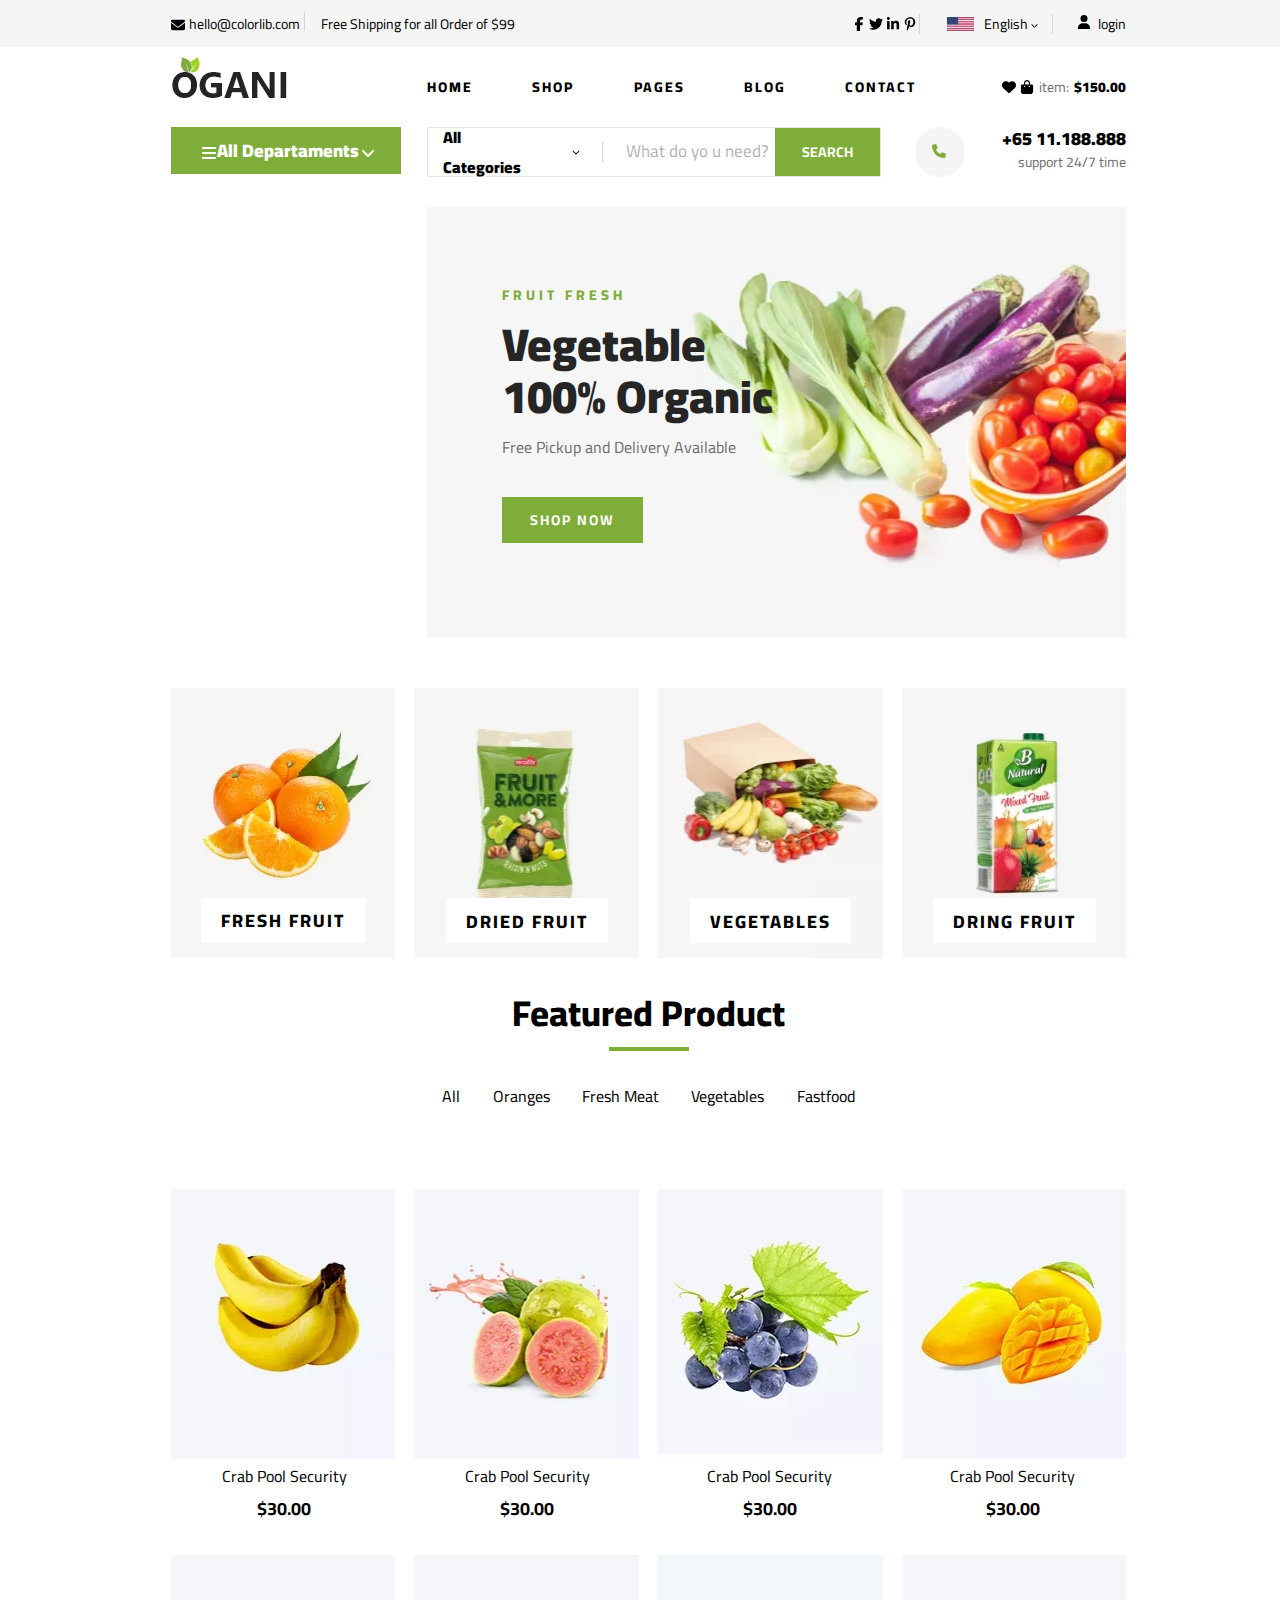
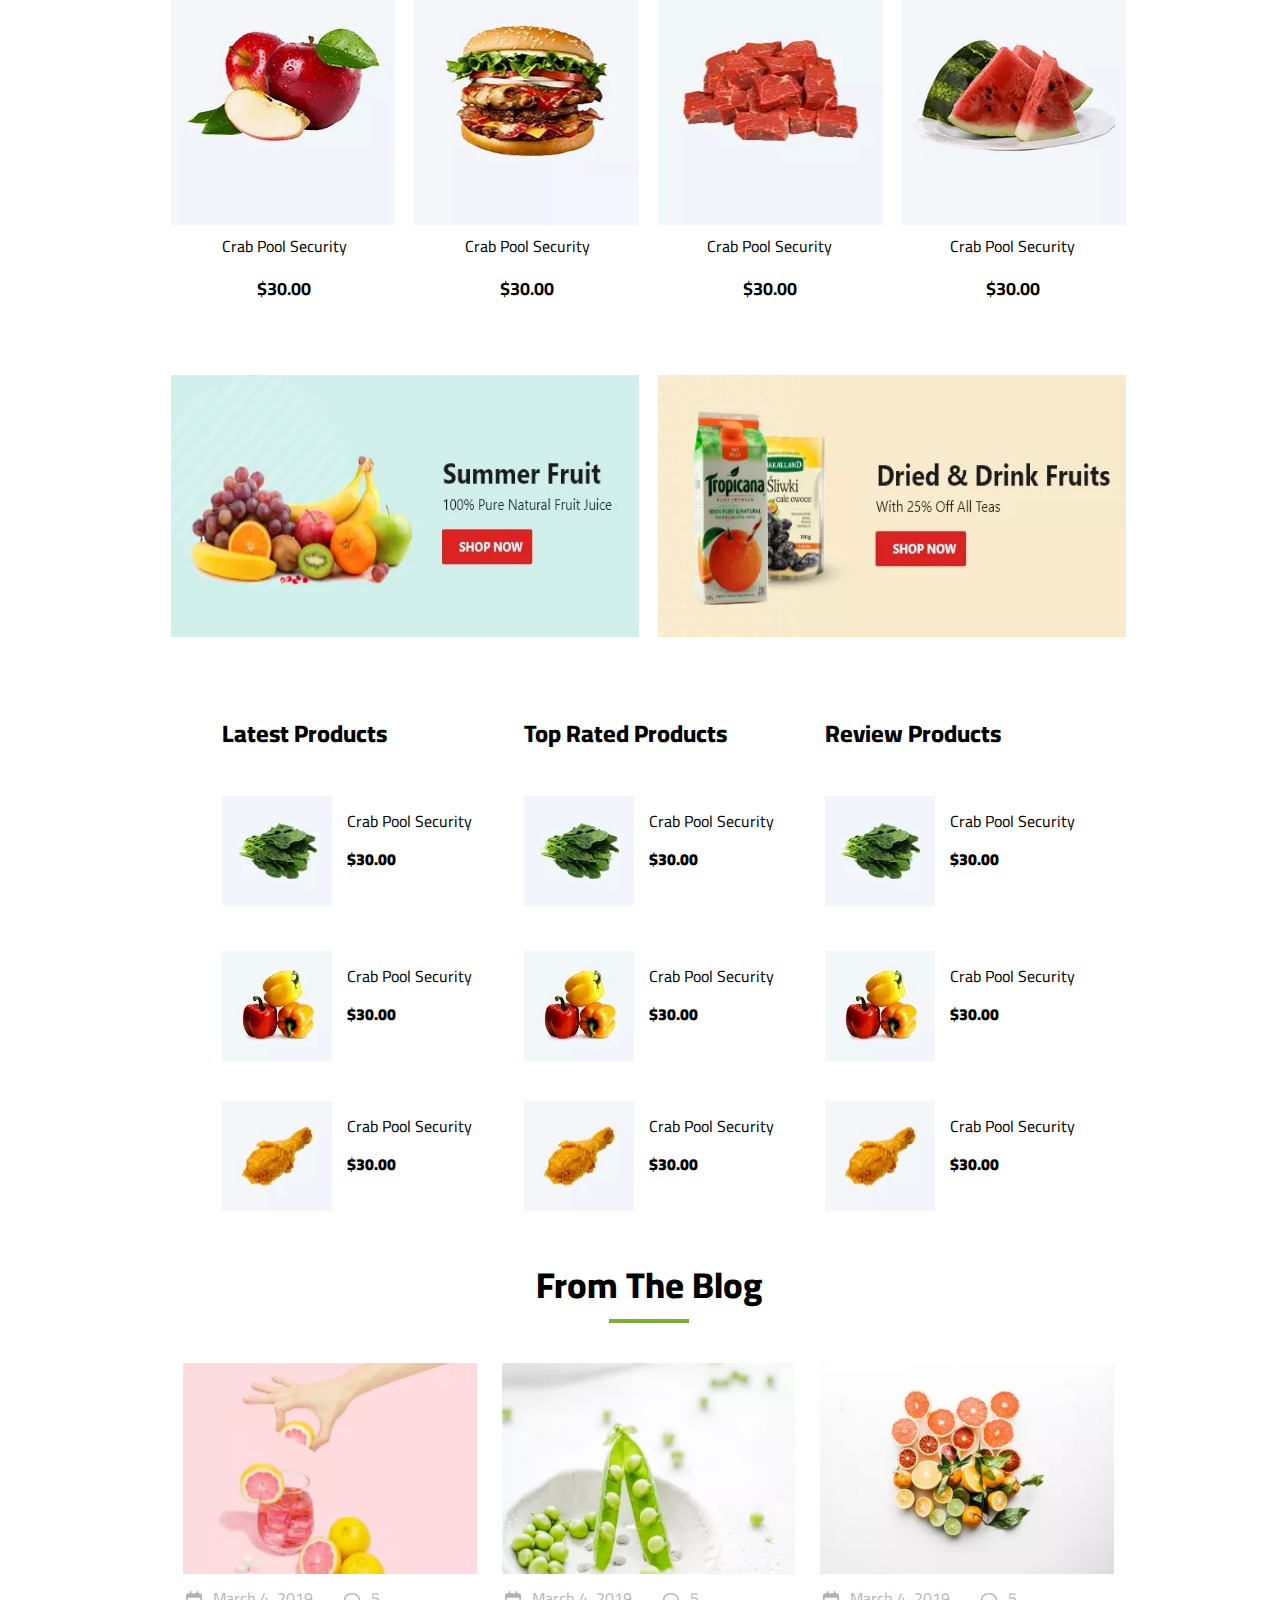
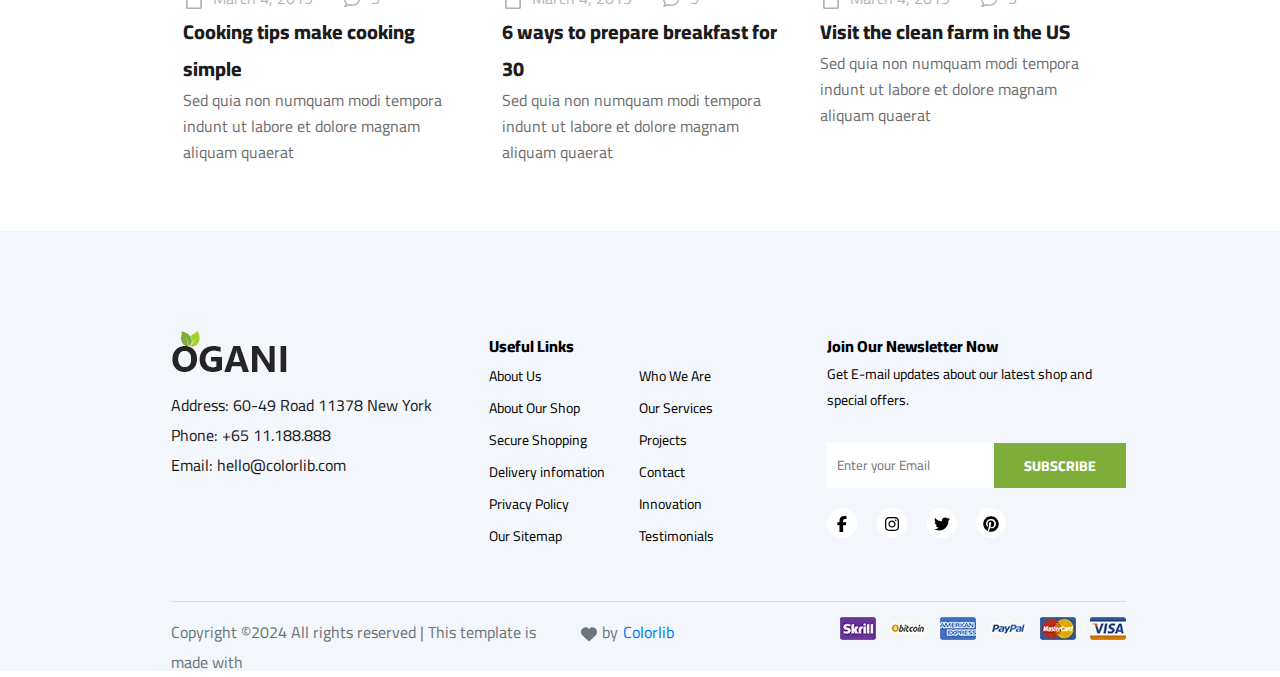
==== index.html @ cf62396d "Add files via upload" ====
<!DOCTYPE html>
<html lang="en">

<head>
    <meta charset="UTF-8">
    <meta name="viewport" content="width=device-width, initial-scale=1.0">
    <title>Document</title>
    <link rel="stylesheet" href="site2 (1) (1).css">
    <link rel="preconnect" href="https://fonts.googleapis.com">
    <link rel="preconnect" href="https://fonts.gstatic.com" crossorigin>
    <link href="https://fonts.googleapis.com/css2?family=Cairo:wght@200..1000&display=swap" rel="stylesheet">
</head>

<body>
    <header>
        <div id="divheadertotal">
            <div id="primeiraheader">
                <svg xmlns="http://www.w3.org/2000/svg"
                    viewBox="0 0 512 512"><!--!Font Awesome Free 6.5.2 by @fontawesome - https://fontawesome.com License - https://fontawesome.com/license/free Copyright 2024 Fonticons, Inc.-->
                    <path fill="#000000"
                        d="M48 64C21.5 64 0 85.5 0 112c0 15.1 7.1 29.3 19.2 38.4L236.8 313.6c11.4 8.5 27 8.5 38.4 0L492.8 150.4c12.1-9.1 19.2-23.3 19.2-38.4c0-26.5-21.5-48-48-48H48zM0 176V384c0 35.3 28.7 64 64 64H448c35.3 0 64-28.7 64-64V176L294.4 339.2c-22.8 17.1-54 17.1-76.8 0L0 176z" />
                </svg>
                <p>hello@colorlib.com</p>
                <div class="barra"></div>
                <p>Free Shipping for all Order of $99</p>
            </div>
            <div id="logos">
                <svg xmlns="http://www.w3.org/2000/svg"
                    viewBox="0 0 320 512"><!--!Font Awesome Free 6.5.2 by @fontawesome - https://fontawesome.com License - https://fontawesomecom/license/free Copyright 2024 Fonticons, Inc.-->
                    <path fill="#000000"
                        d="M80 299.3V512H196V299.3h86.5l18-97.8H196V166.9c0-51.7 20.3-71.5 72.7-71.5c16.3 0 29.4 .4 37 1.2V7.9C291.4 4 256.4 0 236.2 0C129.3 0 80 50.5 80 159.4v42.1H14v97.8H80z" />
                </svg>
                <svg xmlns="http://www.w3.org/2000/svg"
                    viewBox="0 0 512 512"><!--!Font Awesome Free 6.5.2 by @fontawesome - https://fontawesome.com License - https://fontawesome.com/license/free Copyright 2024 Fonticons, Inc.-->
                    <path fill="#000000"
                        d="M459.4 151.7c.3 4.5 .3 9.1 .3 13.6 0 138.7-105.6 298.6-298.6 298.6-59.5 0-114.7-17.2-161.1-47.1 8.4 1 16.6 1.3 25.3 1.3 49.1 0 94.2-16.6 130.3-44.8-46.1-1-84.8-31.2-98.1-72.8 6.5 1 13 1.6 19.8 1.6 9.4 0 18.8-1.3 27.6-3.6-48.1-9.7-84.1-52-84.1-103v-1.3c14 7.8 30.2 12.7 47.4 13.3-28.3-18.8-46.8-51-46.8-87.4 0-19.5 5.2-37.4 14.3-53 51.7 63.7 129.3 105.3 216.4 109.8-1.6-7.8-2.6-15.9-2.6-24 0-57.8 46.8-104.9 104.9-104.9 30.2 0 57.5 12.7 76.7 33.1 23.7-4.5 46.5-13.3 66.6-25.3-7.8 24.4-24.4 44.8-46.1 57.8 21.1-2.3 41.6-8.1 60.4-16.2-14.3 20.8-32.2 39.3-52.6 54.3z" />
                </svg>
                <svg xmlns="http://www.w3.org/2000/svg"
                    viewBox="0 0 448 512"><!--!Font Awesome Free 6.5.2 by @fontawesome - https://fontawesome.com License - https://fontawesome.com/license/free Copyright 2024 Fonticons, Inc.-->
                    <path fill="#000000"
                        d="M100.3 448H7.4V148.9h92.9zM53.8 108.1C24.1 108.1 0 83.5 0 53.8a53.8 53.8 0 0 1 107.6 0c0 29.7-24.1 54.3-53.8 54.3zM447.9 448h-92.7V302.4c0-34.7-.7-79.2-48.3-79.2-48.3 0-55.7 37.7-55.7 76.7V448h-92.8V148.9h89.1v40.8h1.3c12.4-23.5 42.7-48.3 87.9-48.3 94 0 111.3 61.9 111.3 142.3V448z" />
                </svg>
                <svg xmlns="http://www.w3.org/2000/svg"
                    viewBox="0 0 384 512"><!--!Font Awesome Free 6.5.2 by @fontawesome - https://fontawesome.com License - https://fontawesome.com/license/free Copyright 2024 Fonticons, Inc.-->
                    <path fill="#000000"
                        d="M204 6.5C101.4 6.5 0 74.9 0 185.6 0 256 39.6 296 63.6 296c9.9 0 15.6-27.6 15.6-35.4 0-9.3-23.7-29.1-23.7-67.8 0-80.4 61.2-137.4 140.4-137.4 68.1 0 118.5 38.7 118.5 109.8 0 53.1-21.3 152.7-90.3 152.7-24.9 0-46.2-18-46.2-43.8 0-37.8 26.4-74.4 26.4-113.4 0-66.2-93.9-54.2-93.9 25.8 0 16.8 2.1 35.4 9.6 50.7-13.8 59.4-42 147.9-42 209.1 0 18.9 2.7 37.5 4.5 56.4 3.4 3.8 1.7 3.4 6.9 1.5 50.4-69 48.6-82.5 71.4-172.8 12.3 23.4 44.1 36 69.3 36 106.2 0 153.9-103.5 153.9-196.8C384 71.3 298.2 6.5 204 6.5z" />
                </svg>
                <div class="barra"></div>
            </div>
            <div id="USA"><img src="language.png" alt="">
                <a href="" id="English">English
                    <ul id="menu-drop">
                        <li id="lispanis">Spanis</li>
                        <li id="lienglish">English</li>
                    </ul>
                    <div id="svgUSA"><svg xmlns="http://www.w3.org/2000/svg"
                            viewBox="0 0 512 512"><!--!Font Awesome Free 6.5.2 by @fontawesome - https://fontawesome.com License - https://fontawesome.com/license/free Copyright 2024 Fonticons, Inc.-->
                            <path fill="#000000"
                                d="M233.4 406.6c12.5 12.5 32.8 12.5 45.3 0l192-192c12.5-12.5 12.5-32.8 0-45.3s-32.8-12.5-45.3 0L256 338.7 86.6 169.4c-12.5-12.5-32.8-12.5-45.3 0s-12.5 32.8 0 45.3l192 192z" />
                        </svg></div>


                </a>
                <div></div>
            </div>
            <div class="barra"></div>
            <div id="profile">
                <div><svg xmlns="http://www.w3.org/2000/svg"
                        viewBox="0 0 448 512"><!--!Font Awesome Free 6.5.2 by @fontawesome - https://fontawesome.com License - https://fontawesome.com/license/free Copyright 2024 Fonticons, Inc.-->
                        <path fill="#000000"
                            d="M224 256A128 128 0 1 0 224 0a128 128 0 1 0 0 256zm-45.7 48C79.8 304 0 383.8 0 482.3C0 498.7 13.3 512 29.7 512H418.3c16.4 0 29.7-13.3 29.7-29.7C448 383.8 368.2 304 269.7 304H178.3z" />
                    </svg></div>
                <div>login</div>
            </div>
        </div>
    </header>
    <DIV id="main">
        <div id="logo"><img src="logo.png" alt=""></div>
        <div id="nav">
            <div id="navegacao">
                <div id="menunavegacao">
                    <a href="index.html">HOME</a>
                    <a href="shop.html">SHOP</a>
                    <a href="" id="nav-drop">PAGES
                        <ul id="drop-menu">
                            <li id="lishop">Shop Details</li>
                            <li id="lishopping">Shopping Cart</li>
                            <li id="licheck">Check Out</li>
                            <li id="liblog">Blog Details</li>
                        </ul>
                    </a>
                    <a href="blog.html">BLOG</a>
                    <a href="contato.html">CONTACT</a>
                </div>

                <div id="segundadivnavegacao">
                    <div id="svgnavegacao">
                        <svg xmlns="http://www.w3.org/2000/svg"
                            viewBox="0 0 512 512"><!--!Font Awesome Free 6.5.2 by @fontawesome - https://fontawesome.com License - https://fontawesome.com/license/free Copyright 2024 Fonticons, Inc.-->
                            <path fill="#000000"
                                d="M47.6 300.4L228.3 469.1c7.5 7 17.4 10.9 27.7 10.9s20.2-3.9 27.7-10.9L464.4 300.4c30.4-28.3 47.6-68 47.6-109.5v-5.8c0-69.9-50.5-129.5-119.4-141C347 36.5 300.6 51.4 268 84L256 96 244 84c-32.6-32.6-79-47.5-124.6-39.9C50.5 55.6 0 115.2 0 185.1v5.8c0 41.5 17.2 81.2 47.6 109.5z" />
                        </svg>
                        <svg xmlns="http://www.w3.org/2000/svg"
                            viewBox="0 0 448 512"><!--!Font Awesome Free 6.5.2 by @fontawesome - https://fontawesome.com License - https://fontawesome.com/license/free Copyright 2024 Fonticons, Inc.-->
                            <path fill="#000000"
                                d="M160 112c0-35.3 28.7-64 64-64s64 28.7 64 64v48H160V112zm-48 48H48c-26.5 0-48 21.5-48 48V416c0 53 43 96 96 96H352c53 0 96-43 96-96V208c0-26.5-21.5-48-48-48H336V112C336 50.1 285.9 0 224 0S112 50.1 112 112v48zm24 48a24 24 0 1 1 0 48 24 24 0 1 1 0-48zm152 24a24 24 0 1 1 48 0 24 24 0 1 1 -48 0z" />
                        </svg>
                    </div>
                    <div id="item150">
                        <div id="item">item:</div>
                        <div id="i150">$150.00</div>
                    </div>
                </div>
            </div>
        </div>
        <div id="menu">
            <label for="nav-check">

                <input type="checkbox" id="nav-check">
                <ul id="drop-menu1">
                    <li>Fresh Meat</li>
                    <li>Vegetables</li>
                    <li>Fruit & Nut Gifts</li>
                    <li>Fresh Barries</li>
                    <li>Oceans Foods</li>
                    <li>Butter & Eggs</li>
                    <li>Fastfood</li>
                    <li>Fresh Onion</li>
                    <li>Papayaya & Crisps</li>
                    <li>Oatmeal</li>
                    <li>Fresh Bananas</li>
                </ul>
                <div id="menuremoto">

                    <div><svg xmlns="http://www.w3.org/2000/svg"
                            viewBox="0 0 448 512"><!--!Font Awesome Free 6.5.2 by @fontawesome - https://fontawesome.com License - https://fontawesome.com/license/free Copyright 2024 Fonticons, Inc.-->
                            <path fill="#ffffff"
                                d="M0 96C0 78.3 14.3 64 32 64H416c17.7 0 32 14.3 32 32s-14.3 32-32 32H32C14.3 128 0 113.7 0 96zM0 256c0-17.7 14.3-32 32-32H416c17.7 0 32 14.3 32 32s-14.3 32-32 32H32c-17.7 0-32-14.3-32-32zM448 416c0 17.7-14.3 32-32 32H32c-17.7 0-32-14.3-32-32s14.3-32 32-32H416c17.7 0 32 14.3 32 32z" />
                        </svg></div>
                    <div id="menudepartament">All Departaments



                    </div>
                    <div><svg xmlns="http://www.w3.org/2000/svg"
                            viewBox="0 0 448 512"><!--!Font Awesome Free 6.5.2 by @fontawesome - https://fontawesome.com License - https://fontawesome.com/license/free Copyright 2024 Fonticons, Inc.-->
                            <path fill="#ffffff"
                                d="M201.4 374.6c12.5 12.5 32.8 12.5 45.3 0l160-160c12.5-12.5 12.5-32.8 0-45.3s-32.8-12.5-45.3 0L224 306.7 86.6 169.4c-12.5-12.5-32.8-12.5-45.3 0s-12.5 32.8 0 45.3l160 160z" />
                        </svg></div>

                </div>
            </label>
        </div>
        <div id="busca">
            <div id="buscatotal">
                <div id="categories">All Categories
                    <svg xmlns="http://www.w3.org/2000/svg"
                        viewBox="0 0 512 512"><!--!Font Awesome Free 6.5.2 by @fontawesome - https://fontawesome.com License - https://fontawesome.com/license/free Copyright 2024 Fonticons, Inc.-->
                        <path fill="#000000"
                            d="M233.4 406.6c12.5 12.5 32.8 12.5 45.3 0l192-192c12.5-12.5 12.5-32.8 0-45.3s-32.8-12.5-45.3 0L256 338.7 86.6 169.4c-12.5-12.5-32.8-12.5-45.3 0s-12.5 32.8 0 45.3l192 192z" />
                    </svg>
                </div>
                <div class="barracategories"></div>
                <div id="segundapartebusca">
                    <input id="imputbusca" type="" placeholder="What do yo u need?">
                    <div><button>SEARCH</button>
                    </div>
                </div>
            </div>
            <div id="telefone">
                <div id="fundotelefone">
                    <svg xmlns="http://www.w3.org/2000/svg"
                        viewBox="0 0 512 512"><!--!Font Awesome Free 6.5.2 by @fontawesome - https://fontawesome.com License - https://fontawesome.com/license/free Copyright 2024 Fonticons, Inc.-->
                        <path fill="#7fad39"
                            d="M164.9 24.6c-7.7-18.6-28-28.5-47.4-23.2l-88 24C12.1 30.2 0 46 0 64C0 311.4 200.6 512 448 512c18 0 33.8-12.1 38.6-29.5l24-88c5.3-19.4-4.6-39.7-23.2-47.4l-96-40c-16.3-6.8-35.2-2.1-46.3 11.6L304.7 368C234.3 334.7 177.3 277.7 144 207.3L193.3 167c13.7-11.2 18.4-30 11.6-46.3l-40-96z" />
                    </svg>
                </div>
                <div id="postelefone">
                    <div id="numero">+65 11.188.888 </div>
                    <div id="suport">support 24/7 time</div>
                </div>
            </div>
        </div>
        <div id="banner">
            <div class="primeirapartebanner">FRUIT FRESH <br></div>
            <div class="segundapartebanner">Vegetable <br>100% Organic</div>
            <div class="terceirapartebanner">Free Pickup and Delivery Available</div>
            <div><button class="buttonbanner">SHOP NOW</button></div>
        </div>
        <div class="produtos">
            <div id="prod1">
                <div class="fundoproduto"><a href="">FRESH FRUIT</a></div>
            </div>
            <div id="prod2">
                <div class="fundoproduto"><a href="">DRIED FRUIT</a></div>
            </div>
            <div id="prod3">
                <div class="fundoproduto"><a href="">VEGETABLES</a></div>
            </div>
            <div id="prod4">
                <div class="fundoproduto"><a href="">DRING FRUIT</a></div>
            </div>
        </div>
        <div id="precoprodutos">
            <div class="featured">Featured Product</div>
            <div class="riscoverde"></div>
            <div id="menuprodutos">
                <div id="menuprodutos1">
                    <div id="all"><a href="">All</a></div>
                    <div><a href="">Oranges</a></div>
                    <div><a href="">Fresh Meat</a></div>
                    <div><a href=""> Vegetables</a></div>
                    <div><a href=""> Fastfood</a></div>
                </div>
            </div>
        </div>
        <div class="todosprodutos">
            <div id="imgbanana">
                <div class="coracao-drop">
                    <ul class="coracao">
                        <li class="licoracao"><svg xmlns="http://www.w3.org/2000/svg"
                                viewBox="0 0 512 512"><!--!Font Awesome Free 6.5.2 by @fontawesome - https://fontawesome.com License - https://fontawesome.com/license/free Copyright 2024 Fonticons, Inc.-->
                                <path fill="#000000"
                                    d="M47.6 300.4L228.3 469.1c7.5 7 17.4 10.9 27.7 10.9s20.2-3.9 27.7-10.9L464.4 300.4c30.4-28.3 47.6-68 47.6-109.5v-5.8c0-69.9-50.5-129.5-119.4-141C347 36.5 300.6 51.4 268 84L256 96 244 84c-32.6-32.6-79-47.5-124.6-39.9C50.5 55.6 0 115.2 0 185.1v5.8c0 41.5 17.2 81.2 47.6 109.5z" />
                            </svg></li>
                        <li class="lireset"><svg xmlns="http://www.w3.org/2000/svg"
                                viewBox="0 0 576 512"><!--!Font Awesome Free 6.5.2 by @fontawesome - https://fontawesome.com License - https://fontawesome.com/license/free Copyright 2024 Fonticons, Inc.-->
                                <path fill="#000000"
                                    d="M272 416c17.7 0 32-14.3 32-32s-14.3-32-32-32H160c-17.7 0-32-14.3-32-32V192h32c12.9 0 24.6-7.8 29.6-19.8s2.2-25.7-6.9-34.9l-64-64c-12.5-12.5-32.8-12.5-45.3 0l-64 64c-9.2 9.2-11.9 22.9-6.9 34.9s16.6 19.8 29.6 19.8l32 0 0 128c0 53 43 96 96 96H272zM304 96c-17.7 0-32 14.3-32 32s14.3 32 32 32l112 0c17.7 0 32 14.3 32 32l0 128H416c-12.9 0-24.6 7.8-29.6 19.8s-2.2 25.7 6.9 34.9l64 64c12.5 12.5 32.8 12.5 45.3 0l64-64c9.2-9.2 11.9-22.9 6.9-34.9s-16.6-19.8-29.6-19.8l-32 0V192c0-53-43-96-96-96L304 96z" />
                            </svg></li>
                        <li class="licarrinho"><svg xmlns="http://www.w3.org/2000/svg"
                                viewBox="0 0 576 512"><!--!Font Awesome Free 6.5.2 by @fontawesome - https://fontawesome.com License - https://fontawesome.com/license/free Copyright 2024 Fonticons, Inc.-->
                                <path fill="#000000"
                                    d="M0 24C0 10.7 10.7 0 24 0H69.5c22 0 41.5 12.8 50.6 32h411c26.3 0 45.5 25 38.6 50.4l-41 152.3c-8.5 31.4-37 53.3-69.5 53.3H170.7l5.4 28.5c2.2 11.3 12.1 19.5 23.6 19.5H488c13.3 0 24 10.7 24 24s-10.7 24-24 24H199.7c-34.6 0-64.3-24.6-70.7-58.5L77.4 54.5c-.7-3.8-4-6.5-7.9-6.5H24C10.7 48 0 37.3 0 24zM128 464a48 48 0 1 1 96 0 48 48 0 1 1 -96 0zm336-48a48 48 0 1 1 0 96 48 48 0 1 1 0-96z" />
                            </svg></li>


                    </ul>
                </div>
            </div>
            <div id="imggoiaba">
                <div class="coracao-drop">
                    <ul class="coracao">
                        <li class="licoracao"><svg xmlns="http://www.w3.org/2000/svg"
                                viewBox="0 0 512 512"><!--!Font Awesome Free 6.5.2 by @fontawesome - https://fontawesome.com License - https://fontawesome.com/license/free Copyright 2024 Fonticons, Inc.-->
                                <path fill="#000000"
                                    d="M47.6 300.4L228.3 469.1c7.5 7 17.4 10.9 27.7 10.9s20.2-3.9 27.7-10.9L464.4 300.4c30.4-28.3 47.6-68 47.6-109.5v-5.8c0-69.9-50.5-129.5-119.4-141C347 36.5 300.6 51.4 268 84L256 96 244 84c-32.6-32.6-79-47.5-124.6-39.9C50.5 55.6 0 115.2 0 185.1v5.8c0 41.5 17.2 81.2 47.6 109.5z" />
                            </svg></li>
                        <li class="lireset"><svg xmlns="http://www.w3.org/2000/svg"
                                viewBox="0 0 576 512"><!--!Font Awesome Free 6.5.2 by @fontawesome - https://fontawesome.com License - https://fontawesome.com/license/free Copyright 2024 Fonticons, Inc.-->
                                <path fill="#000000"
                                    d="M272 416c17.7 0 32-14.3 32-32s-14.3-32-32-32H160c-17.7 0-32-14.3-32-32V192h32c12.9 0 24.6-7.8 29.6-19.8s2.2-25.7-6.9-34.9l-64-64c-12.5-12.5-32.8-12.5-45.3 0l-64 64c-9.2 9.2-11.9 22.9-6.9 34.9s16.6 19.8 29.6 19.8l32 0 0 128c0 53 43 96 96 96H272zM304 96c-17.7 0-32 14.3-32 32s14.3 32 32 32l112 0c17.7 0 32 14.3 32 32l0 128H416c-12.9 0-24.6 7.8-29.6 19.8s-2.2 25.7 6.9 34.9l64 64c12.5 12.5 32.8 12.5 45.3 0l64-64c9.2-9.2 11.9-22.9 6.9-34.9s-16.6-19.8-29.6-19.8l-32 0V192c0-53-43-96-96-96L304 96z" />
                            </svg></li>
                        <li class="licarrinho"><svg xmlns="http://www.w3.org/2000/svg"
                                viewBox="0 0 576 512"><!--!Font Awesome Free 6.5.2 by @fontawesome - https://fontawesome.com License - https://fontawesome.com/license/free Copyright 2024 Fonticons, Inc.-->
                                <path fill="#000000"
                                    d="M0 24C0 10.7 10.7 0 24 0H69.5c22 0 41.5 12.8 50.6 32h411c26.3 0 45.5 25 38.6 50.4l-41 152.3c-8.5 31.4-37 53.3-69.5 53.3H170.7l5.4 28.5c2.2 11.3 12.1 19.5 23.6 19.5H488c13.3 0 24 10.7 24 24s-10.7 24-24 24H199.7c-34.6 0-64.3-24.6-70.7-58.5L77.4 54.5c-.7-3.8-4-6.5-7.9-6.5H24C10.7 48 0 37.3 0 24zM128 464a48 48 0 1 1 96 0 48 48 0 1 1 -96 0zm336-48a48 48 0 1 1 0 96 48 48 0 1 1 0-96z" />
                            </svg></li>


                    </ul>
                </div>
            </div>
            <div id="imguva">
                <div class="coracao-drop">
                    <ul class="coracao">
                        <li class="licoracao"><svg xmlns="http://www.w3.org/2000/svg"
                                viewBox="0 0 512 512"><!--!Font Awesome Free 6.5.2 by @fontawesome - https://fontawesome.com License - https://fontawesome.com/license/free Copyright 2024 Fonticons, Inc.-->
                                <path fill="#000000"
                                    d="M47.6 300.4L228.3 469.1c7.5 7 17.4 10.9 27.7 10.9s20.2-3.9 27.7-10.9L464.4 300.4c30.4-28.3 47.6-68 47.6-109.5v-5.8c0-69.9-50.5-129.5-119.4-141C347 36.5 300.6 51.4 268 84L256 96 244 84c-32.6-32.6-79-47.5-124.6-39.9C50.5 55.6 0 115.2 0 185.1v5.8c0 41.5 17.2 81.2 47.6 109.5z" />
                            </svg></li>
                        <li class="lireset"><svg xmlns="http://www.w3.org/2000/svg"
                                viewBox="0 0 576 512"><!--!Font Awesome Free 6.5.2 by @fontawesome - https://fontawesome.com License - https://fontawesome.com/license/free Copyright 2024 Fonticons, Inc.-->
                                <path fill="#000000"
                                    d="M272 416c17.7 0 32-14.3 32-32s-14.3-32-32-32H160c-17.7 0-32-14.3-32-32V192h32c12.9 0 24.6-7.8 29.6-19.8s2.2-25.7-6.9-34.9l-64-64c-12.5-12.5-32.8-12.5-45.3 0l-64 64c-9.2 9.2-11.9 22.9-6.9 34.9s16.6 19.8 29.6 19.8l32 0 0 128c0 53 43 96 96 96H272zM304 96c-17.7 0-32 14.3-32 32s14.3 32 32 32l112 0c17.7 0 32 14.3 32 32l0 128H416c-12.9 0-24.6 7.8-29.6 19.8s-2.2 25.7 6.9 34.9l64 64c12.5 12.5 32.8 12.5 45.3 0l64-64c9.2-9.2 11.9-22.9 6.9-34.9s-16.6-19.8-29.6-19.8l-32 0V192c0-53-43-96-96-96L304 96z" />
                            </svg></li>
                        <li class="licarrinho"><svg xmlns="http://www.w3.org/2000/svg"
                                viewBox="0 0 576 512"><!--!Font Awesome Free 6.5.2 by @fontawesome - https://fontawesome.com License - https://fontawesome.com/license/free Copyright 2024 Fonticons, Inc.-->
                                <path fill="#000000"
                                    d="M0 24C0 10.7 10.7 0 24 0H69.5c22 0 41.5 12.8 50.6 32h411c26.3 0 45.5 25 38.6 50.4l-41 152.3c-8.5 31.4-37 53.3-69.5 53.3H170.7l5.4 28.5c2.2 11.3 12.1 19.5 23.6 19.5H488c13.3 0 24 10.7 24 24s-10.7 24-24 24H199.7c-34.6 0-64.3-24.6-70.7-58.5L77.4 54.5c-.7-3.8-4-6.5-7.9-6.5H24C10.7 48 0 37.3 0 24zM128 464a48 48 0 1 1 96 0 48 48 0 1 1 -96 0zm336-48a48 48 0 1 1 0 96 48 48 0 1 1 0-96z" />
                            </svg></li>


                    </ul>
                </div>
            </div>
            <div id="imgmanga">
                <div class="coracao-drop">
                    <ul class="coracao">
                        <li class="licoracao"><svg xmlns="http://www.w3.org/2000/svg"
                                viewBox="0 0 512 512"><!--!Font Awesome Free 6.5.2 by @fontawesome - https://fontawesome.com License - https://fontawesome.com/license/free Copyright 2024 Fonticons, Inc.-->
                                <path fill="#000000"
                                    d="M47.6 300.4L228.3 469.1c7.5 7 17.4 10.9 27.7 10.9s20.2-3.9 27.7-10.9L464.4 300.4c30.4-28.3 47.6-68 47.6-109.5v-5.8c0-69.9-50.5-129.5-119.4-141C347 36.5 300.6 51.4 268 84L256 96 244 84c-32.6-32.6-79-47.5-124.6-39.9C50.5 55.6 0 115.2 0 185.1v5.8c0 41.5 17.2 81.2 47.6 109.5z" />
                            </svg></li>
                        <li class="lireset"><svg xmlns="http://www.w3.org/2000/svg"
                                viewBox="0 0 576 512"><!--!Font Awesome Free 6.5.2 by @fontawesome - https://fontawesome.com License - https://fontawesome.com/license/free Copyright 2024 Fonticons, Inc.-->
                                <path fill="#000000"
                                    d="M272 416c17.7 0 32-14.3 32-32s-14.3-32-32-32H160c-17.7 0-32-14.3-32-32V192h32c12.9 0 24.6-7.8 29.6-19.8s2.2-25.7-6.9-34.9l-64-64c-12.5-12.5-32.8-12.5-45.3 0l-64 64c-9.2 9.2-11.9 22.9-6.9 34.9s16.6 19.8 29.6 19.8l32 0 0 128c0 53 43 96 96 96H272zM304 96c-17.7 0-32 14.3-32 32s14.3 32 32 32l112 0c17.7 0 32 14.3 32 32l0 128H416c-12.9 0-24.6 7.8-29.6 19.8s-2.2 25.7 6.9 34.9l64 64c12.5 12.5 32.8 12.5 45.3 0l64-64c9.2-9.2 11.9-22.9 6.9-34.9s-16.6-19.8-29.6-19.8l-32 0V192c0-53-43-96-96-96L304 96z" />
                            </svg></li>
                        <li class="licarrinho"><svg xmlns="http://www.w3.org/2000/svg"
                                viewBox="0 0 576 512"><!--!Font Awesome Free 6.5.2 by @fontawesome - https://fontawesome.com License - https://fontawesome.com/license/free Copyright 2024 Fonticons, Inc.-->
                                <path fill="#000000"
                                    d="M0 24C0 10.7 10.7 0 24 0H69.5c22 0 41.5 12.8 50.6 32h411c26.3 0 45.5 25 38.6 50.4l-41 152.3c-8.5 31.4-37 53.3-69.5 53.3H170.7l5.4 28.5c2.2 11.3 12.1 19.5 23.6 19.5H488c13.3 0 24 10.7 24 24s-10.7 24-24 24H199.7c-34.6 0-64.3-24.6-70.7-58.5L77.4 54.5c-.7-3.8-4-6.5-7.9-6.5H24C10.7 48 0 37.3 0 24zM128 464a48 48 0 1 1 96 0 48 48 0 1 1 -96 0zm336-48a48 48 0 1 1 0 96 48 48 0 1 1 0-96z" />
                            </svg></li>


                    </ul>
                </div>
            </div>
        </div>
        <div class="nomefrutas">
            <div class="espaco-nomeprodutos">Crab Pool Security</div>
            <div class="espaco-nomeprodutos">Crab Pool Security</div>
            <div class="espaco-nomeprodutos">Crab Pool Security</div>
            <div class="espaco-nomeprodutos">Crab Pool Security</div>
        </div>
        <div class="valorfrutas">
            <div class="espaco-nomeprodutos">$30.00</div>
            <div class="espaco-nomeprodutos">$30.00</div>
            <div class="espaco-nomeprodutos">$30.00</div>
            <div class="espaco-nomeprodutos">$30.00</div>
        </div>
        <div id="todosprodutos2">
            <div id="imgmaca">
                <div class="coracao-drop">
                    <ul class="coracao">
                        <li class="licoracao"><svg xmlns="http://www.w3.org/2000/svg"
                                viewBox="0 0 512 512"><!--!Font Awesome Free 6.5.2 by @fontawesome - https://fontawesome.com License - https://fontawesome.com/license/free Copyright 2024 Fonticons, Inc.-->
                                <path fill="#000000"
                                    d="M47.6 300.4L228.3 469.1c7.5 7 17.4 10.9 27.7 10.9s20.2-3.9 27.7-10.9L464.4 300.4c30.4-28.3 47.6-68 47.6-109.5v-5.8c0-69.9-50.5-129.5-119.4-141C347 36.5 300.6 51.4 268 84L256 96 244 84c-32.6-32.6-79-47.5-124.6-39.9C50.5 55.6 0 115.2 0 185.1v5.8c0 41.5 17.2 81.2 47.6 109.5z" />
                            </svg></li>
                        <li class="lireset"><svg xmlns="http://www.w3.org/2000/svg"
                                viewBox="0 0 576 512"><!--!Font Awesome Free 6.5.2 by @fontawesome - https://fontawesome.com License - https://fontawesome.com/license/free Copyright 2024 Fonticons, Inc.-->
                                <path fill="#000000"
                                    d="M272 416c17.7 0 32-14.3 32-32s-14.3-32-32-32H160c-17.7 0-32-14.3-32-32V192h32c12.9 0 24.6-7.8 29.6-19.8s2.2-25.7-6.9-34.9l-64-64c-12.5-12.5-32.8-12.5-45.3 0l-64 64c-9.2 9.2-11.9 22.9-6.9 34.9s16.6 19.8 29.6 19.8l32 0 0 128c0 53 43 96 96 96H272zM304 96c-17.7 0-32 14.3-32 32s14.3 32 32 32l112 0c17.7 0 32 14.3 32 32l0 128H416c-12.9 0-24.6 7.8-29.6 19.8s-2.2 25.7 6.9 34.9l64 64c12.5 12.5 32.8 12.5 45.3 0l64-64c9.2-9.2 11.9-22.9 6.9-34.9s-16.6-19.8-29.6-19.8l-32 0V192c0-53-43-96-96-96L304 96z" />
                            </svg></li>
                        <li class="licarrinho"><svg xmlns="http://www.w3.org/2000/svg"
                                viewBox="0 0 576 512"><!--!Font Awesome Free 6.5.2 by @fontawesome - https://fontawesome.com License - https://fontawesome.com/license/free Copyright 2024 Fonticons, Inc.-->
                                <path fill="#000000"
                                    d="M0 24C0 10.7 10.7 0 24 0H69.5c22 0 41.5 12.8 50.6 32h411c26.3 0 45.5 25 38.6 50.4l-41 152.3c-8.5 31.4-37 53.3-69.5 53.3H170.7l5.4 28.5c2.2 11.3 12.1 19.5 23.6 19.5H488c13.3 0 24 10.7 24 24s-10.7 24-24 24H199.7c-34.6 0-64.3-24.6-70.7-58.5L77.4 54.5c-.7-3.8-4-6.5-7.9-6.5H24C10.7 48 0 37.3 0 24zM128 464a48 48 0 1 1 96 0 48 48 0 1 1 -96 0zm336-48a48 48 0 1 1 0 96 48 48 0 1 1 0-96z" />
                            </svg></li>


                    </ul>
                </div>
            </div>
            <div id="imghamburguer">
                <div class="coracao-drop">
                    <ul class="coracao">
                        <li class="licoracao"><svg xmlns="http://www.w3.org/2000/svg"
                                viewBox="0 0 512 512"><!--!Font Awesome Free 6.5.2 by @fontawesome - https://fontawesome.com License - https://fontawesome.com/license/free Copyright 2024 Fonticons, Inc.-->
                                <path fill="#000000"
                                    d="M47.6 300.4L228.3 469.1c7.5 7 17.4 10.9 27.7 10.9s20.2-3.9 27.7-10.9L464.4 300.4c30.4-28.3 47.6-68 47.6-109.5v-5.8c0-69.9-50.5-129.5-119.4-141C347 36.5 300.6 51.4 268 84L256 96 244 84c-32.6-32.6-79-47.5-124.6-39.9C50.5 55.6 0 115.2 0 185.1v5.8c0 41.5 17.2 81.2 47.6 109.5z" />
                            </svg></li>
                        <li class="lireset"><svg xmlns="http://www.w3.org/2000/svg"
                                viewBox="0 0 576 512"><!--!Font Awesome Free 6.5.2 by @fontawesome - https://fontawesome.com License - https://fontawesome.com/license/free Copyright 2024 Fonticons, Inc.-->
                                <path fill="#000000"
                                    d="M272 416c17.7 0 32-14.3 32-32s-14.3-32-32-32H160c-17.7 0-32-14.3-32-32V192h32c12.9 0 24.6-7.8 29.6-19.8s2.2-25.7-6.9-34.9l-64-64c-12.5-12.5-32.8-12.5-45.3 0l-64 64c-9.2 9.2-11.9 22.9-6.9 34.9s16.6 19.8 29.6 19.8l32 0 0 128c0 53 43 96 96 96H272zM304 96c-17.7 0-32 14.3-32 32s14.3 32 32 32l112 0c17.7 0 32 14.3 32 32l0 128H416c-12.9 0-24.6 7.8-29.6 19.8s-2.2 25.7 6.9 34.9l64 64c12.5 12.5 32.8 12.5 45.3 0l64-64c9.2-9.2 11.9-22.9 6.9-34.9s-16.6-19.8-29.6-19.8l-32 0V192c0-53-43-96-96-96L304 96z" />
                            </svg></li>
                        <li class="licarrinho"><svg xmlns="http://www.w3.org/2000/svg"
                                viewBox="0 0 576 512"><!--!Font Awesome Free 6.5.2 by @fontawesome - https://fontawesome.com License - https://fontawesome.com/license/free Copyright 2024 Fonticons, Inc.-->
                                <path fill="#000000"
                                    d="M0 24C0 10.7 10.7 0 24 0H69.5c22 0 41.5 12.8 50.6 32h411c26.3 0 45.5 25 38.6 50.4l-41 152.3c-8.5 31.4-37 53.3-69.5 53.3H170.7l5.4 28.5c2.2 11.3 12.1 19.5 23.6 19.5H488c13.3 0 24 10.7 24 24s-10.7 24-24 24H199.7c-34.6 0-64.3-24.6-70.7-58.5L77.4 54.5c-.7-3.8-4-6.5-7.9-6.5H24C10.7 48 0 37.3 0 24zM128 464a48 48 0 1 1 96 0 48 48 0 1 1 -96 0zm336-48a48 48 0 1 1 0 96 48 48 0 1 1 0-96z" />
                            </svg></li>


                    </ul>
                </div>
            </div>
            <div id="imgcarne">
                <div class="coracao-drop">
                    <ul class="coracao">
                        <li class="licoracao"><svg xmlns="http://www.w3.org/2000/svg"
                                viewBox="0 0 512 512"><!--!Font Awesome Free 6.5.2 by @fontawesome - https://fontawesome.com License - https://fontawesome.com/license/free Copyright 2024 Fonticons, Inc.-->
                                <path fill="#000000"
                                    d="M47.6 300.4L228.3 469.1c7.5 7 17.4 10.9 27.7 10.9s20.2-3.9 27.7-10.9L464.4 300.4c30.4-28.3 47.6-68 47.6-109.5v-5.8c0-69.9-50.5-129.5-119.4-141C347 36.5 300.6 51.4 268 84L256 96 244 84c-32.6-32.6-79-47.5-124.6-39.9C50.5 55.6 0 115.2 0 185.1v5.8c0 41.5 17.2 81.2 47.6 109.5z" />
                            </svg></li>
                        <li class="lireset"><svg xmlns="http://www.w3.org/2000/svg"
                                viewBox="0 0 576 512"><!--!Font Awesome Free 6.5.2 by @fontawesome - https://fontawesome.com License - https://fontawesome.com/license/free Copyright 2024 Fonticons, Inc.-->
                                <path fill="#000000"
                                    d="M272 416c17.7 0 32-14.3 32-32s-14.3-32-32-32H160c-17.7 0-32-14.3-32-32V192h32c12.9 0 24.6-7.8 29.6-19.8s2.2-25.7-6.9-34.9l-64-64c-12.5-12.5-32.8-12.5-45.3 0l-64 64c-9.2 9.2-11.9 22.9-6.9 34.9s16.6 19.8 29.6 19.8l32 0 0 128c0 53 43 96 96 96H272zM304 96c-17.7 0-32 14.3-32 32s14.3 32 32 32l112 0c17.7 0 32 14.3 32 32l0 128H416c-12.9 0-24.6 7.8-29.6 19.8s-2.2 25.7 6.9 34.9l64 64c12.5 12.5 32.8 12.5 45.3 0l64-64c9.2-9.2 11.9-22.9 6.9-34.9s-16.6-19.8-29.6-19.8l-32 0V192c0-53-43-96-96-96L304 96z" />
                            </svg></li>
                        <li class="licarrinho"><svg xmlns="http://www.w3.org/2000/svg"
                                viewBox="0 0 576 512"><!--!Font Awesome Free 6.5.2 by @fontawesome - https://fontawesome.com License - https://fontawesome.com/license/free Copyright 2024 Fonticons, Inc.-->
                                <path fill="#000000"
                                    d="M0 24C0 10.7 10.7 0 24 0H69.5c22 0 41.5 12.8 50.6 32h411c26.3 0 45.5 25 38.6 50.4l-41 152.3c-8.5 31.4-37 53.3-69.5 53.3H170.7l5.4 28.5c2.2 11.3 12.1 19.5 23.6 19.5H488c13.3 0 24 10.7 24 24s-10.7 24-24 24H199.7c-34.6 0-64.3-24.6-70.7-58.5L77.4 54.5c-.7-3.8-4-6.5-7.9-6.5H24C10.7 48 0 37.3 0 24zM128 464a48 48 0 1 1 96 0 48 48 0 1 1 -96 0zm336-48a48 48 0 1 1 0 96 48 48 0 1 1 0-96z" />
                            </svg></li>


                    </ul>
                </div>
            </div>
            <div id="imgmelancia">
                <div class="coracao-drop">
                    <ul class="coracao">
                        <li class="licoracao"><svg xmlns="http://www.w3.org/2000/svg"
                                viewBox="0 0 512 512"><!--!Font Awesome Free 6.5.2 by @fontawesome - https://fontawesome.com License - https://fontawesome.com/license/free Copyright 2024 Fonticons, Inc.-->
                                <path fill="#000000"
                                    d="M47.6 300.4L228.3 469.1c7.5 7 17.4 10.9 27.7 10.9s20.2-3.9 27.7-10.9L464.4 300.4c30.4-28.3 47.6-68 47.6-109.5v-5.8c0-69.9-50.5-129.5-119.4-141C347 36.5 300.6 51.4 268 84L256 96 244 84c-32.6-32.6-79-47.5-124.6-39.9C50.5 55.6 0 115.2 0 185.1v5.8c0 41.5 17.2 81.2 47.6 109.5z" />
                            </svg></li>
                        <li class="lireset"><svg xmlns="http://www.w3.org/2000/svg"
                                viewBox="0 0 576 512"><!--!Font Awesome Free 6.5.2 by @fontawesome - https://fontawesome.com License - https://fontawesome.com/license/free Copyright 2024 Fonticons, Inc.-->
                                <path fill="#000000"
                                    d="M272 416c17.7 0 32-14.3 32-32s-14.3-32-32-32H160c-17.7 0-32-14.3-32-32V192h32c12.9 0 24.6-7.8 29.6-19.8s2.2-25.7-6.9-34.9l-64-64c-12.5-12.5-32.8-12.5-45.3 0l-64 64c-9.2 9.2-11.9 22.9-6.9 34.9s16.6 19.8 29.6 19.8l32 0 0 128c0 53 43 96 96 96H272zM304 96c-17.7 0-32 14.3-32 32s14.3 32 32 32l112 0c17.7 0 32 14.3 32 32l0 128H416c-12.9 0-24.6 7.8-29.6 19.8s-2.2 25.7 6.9 34.9l64 64c12.5 12.5 32.8 12.5 45.3 0l64-64c9.2-9.2 11.9-22.9 6.9-34.9s-16.6-19.8-29.6-19.8l-32 0V192c0-53-43-96-96-96L304 96z" />
                            </svg></li>
                        <li class="licarrinho"><svg xmlns="http://www.w3.org/2000/svg"
                                viewBox="0 0 576 512"><!--!Font Awesome Free 6.5.2 by @fontawesome - https://fontawesome.com License - https://fontawesome.com/license/free Copyright 2024 Fonticons, Inc.-->
                                <path fill="#000000"
                                    d="M0 24C0 10.7 10.7 0 24 0H69.5c22 0 41.5 12.8 50.6 32h411c26.3 0 45.5 25 38.6 50.4l-41 152.3c-8.5 31.4-37 53.3-69.5 53.3H170.7l5.4 28.5c2.2 11.3 12.1 19.5 23.6 19.5H488c13.3 0 24 10.7 24 24s-10.7 24-24 24H199.7c-34.6 0-64.3-24.6-70.7-58.5L77.4 54.5c-.7-3.8-4-6.5-7.9-6.5H24C10.7 48 0 37.3 0 24zM128 464a48 48 0 1 1 96 0 48 48 0 1 1 -96 0zm336-48a48 48 0 1 1 0 96 48 48 0 1 1 0-96z" />
                            </svg></li>


                    </ul>
                </div>
            </div>
        </div>
        <div class="nomefrutas2">
            <div class="espaco-nomeprodutos">Crab Pool Security</div>
            <div class="espaco-nomeprodutos">Crab Pool Security</div>
            <div class="espaco-nomeprodutos">Crab Pool Security</div>
            <div class="espaco-nomeprodutos">Crab Pool Security</div>
        </div>
        <div class="valorfrutas2">
            <div class="espaco-nomeprodutos">$30.00</div>
            <div class="espaco-nomeprodutos">$30.00</div>
            <div class="espaco-nomeprodutos">$30.00</div>
            <div class="espaco-nomeprodutos">$30.00</div>
        </div>
        <div id="doisbanner">
            <div id="banner1"><img src="banner-1.jpg" alt=""></div>
            <div id="banner2"><img src="banner-2.jpg" alt=""></div>
        </div>
        <div class="trescolunas1">
            <DIV id="coluna1">
                <div class="titulo-coluna">Latest Products</div>
                <div class="div-fora">
                    <div class="img-coluna"><img src="lp-1.jpg.webp" alt=""></div>
                    <div class="div-dentro">
                        <div class="legenda1-coluna">Crab Pool Security</div>
                        <div class="legenda2-coluna">$30.00</div>
                    </div>
                </div>
            </DIV>
            <DIV id="coluna2">
                <div class="titulo-coluna">Top Rated Products</div>
                <div class="div-fora">
                    <div class="img-coluna"><img src="lp-1.jpg.webp" alt=""></div>
                    <div class="div-dentro">
                        <div class="legenda1-coluna">Crab Pool Security</div>
                        <div class="legenda2-coluna">$30.00</div>
                    </div>
                </div>
            </DIV>
            <DIV id="coluna3">
                <div class="titulo-coluna">Review Products</div>
                <div class="div-fora">
                    <div class="img-coluna"><img src="lp-1.jpg.webp" alt=""></div>
                    <div class="div-dentro">
                        <div class="legenda1-coluna">Crab Pool Security</div>
                        <div class="legenda2-coluna">$30.00</div>
                    </div>
                </div>
            </DIV>
        </div>
        <div class="trescolunas2">
            <DIV id="coluna1">
                <div class="div-fora">
                    <div class="img-coluna"><img src="lp-2.jpg.webp" alt=""></div>
                    <div class="div-dentro">
                        <div class="legenda1-coluna">Crab Pool Security</div>
                        <div class="legenda2-coluna">$30.00</div>
                    </div>
                </div>
            </DIV>
            <DIV id="coluna2">
                <div class="div-fora">
                    <div class="img-coluna"><img src="lp-2.jpg.webp" alt=""></div>
                    <div class="div-dentro">
                        <div class="legenda1-coluna">Crab Pool Security</div>
                        <div class="legenda2-coluna">$30.00</div>
                    </div>
                </div>
            </DIV>
            <DIV id="coluna3">
                <div class="div-fora">
                    <div class="img-coluna"><img src="lp-2.jpg.webp" alt=""></div>
                    <div class="div-dentro">
                        <div class="legenda1-coluna">Crab Pool Security</div>
                        <div class="legenda2-coluna">$30.00</div>
                    </div>
                </div>
            </DIV>
        </div>
        <div class="trescolunas3">
            <DIV id="coluna1">
                <div class="div-fora">
                    <div class="img-coluna"><img src="lp-3.jpg.webp" alt=""></div>
                    <div class="div-dentro">
                        <div class="legenda1-coluna">Crab Pool Security</div>
                        <div class="legenda2-coluna">$30.00</div>
                    </div>
                </div>
            </DIV>
            <DIV id="coluna2">
                <div class="div-fora">
                    <div class="img-coluna"><img src="lp-3.jpg.webp" alt=""></div>
                    <div class="div-dentro">
                        <div class="legenda1-coluna">Crab Pool Security</div>
                        <div class="legenda2-coluna">$30.00</div>
                    </div>
                </div>
            </DIV>
            <DIV id="coluna3">
                <div class="div-fora">
                    <div class="img-coluna"><img src="lp-3.jpg.webp" alt=""></div>
                    <div class="div-dentro">
                        <div class="legenda1-coluna">Crab Pool Security</div>
                        <div class="legenda2-coluna">$30.00</div>
                    </div>
                </div>
            </DIV>
        </div>
        <div id="titulo-final">
            <div class="featured">From The Blog</div>
            <div class="riscoverde"></div>
            <DIV id="final">
                <DIV class="div-final1">
                    <div id="img-final1"><img src="blog-1.jpg" alt=""></div>
                    <div class="textofinal">
                        <div><svg xmlns="http://www.w3.org/2000/svg"
                                viewBox="0 0 448 512"><!--!Font Awesome Free 6.5.2 by @fontawesome - https://fontawesome.com License - https://fontawesome.com/license/free Copyright 2024 Fonticons, Inc.-->
                                <path fill="#b2b2b2"
                                    d="M152 24c0-13.3-10.7-24-24-24s-24 10.7-24 24V64H64C28.7 64 0 92.7 0 128v16 48V448c0 35.3 28.7 64 64 64H384c35.3 0 64-28.7 64-64V192 144 128c0-35.3-28.7-64-64-64H344V24c0-13.3-10.7-24-24-24s-24 10.7-24 24V64H152V24zM48 192H400V448c0 8.8-7.2 16-16 16H64c-8.8 0-16-7.2-16-16V192z" />
                            </svg></div>
                        <div class="textfinal">March 4, 2019</div>
                        <div><svg xmlns="http://www.w3.org/2000/svg"
                                viewBox="0 0 512 512"><!--!Font Awesome Free 6.5.2 by @fontawesome - https://fontawesome.com License - https://fontawesome.com/license/free Copyright 2024 Fonticons, Inc.-->
                                <path fill="#b6b6b6"
                                    d="M123.6 391.3c12.9-9.4 29.6-11.8 44.6-6.4c26.5 9.6 56.2 15.1 87.8 15.1c124.7 0 208-80.5 208-160s-83.3-160-208-160S48 160.5 48 240c0 32 12.4 62.8 35.7 89.2c8.6 9.7 12.8 22.5 11.8 35.5c-1.4 18.1-5.7 34.7-11.3 49.4c17-7.9 31.1-16.7 39.4-22.7zM21.2 431.9c1.8-2.7 3.5-5.4 5.1-8.1c10-16.6 19.5-38.4 21.4-62.9C17.7 326.8 0 285.1 0 240C0 125.1 114.6 32 256 32s256 93.1 256 208s-114.6 208-256 208c-37.1 0-72.3-6.4-104.1-17.9c-11.9 8.7-31.3 20.6-54.3 30.6c-15.1 6.6-32.3 12.6-50.1 16.1c-.8 .2-1.6 .3-2.4 .5c-4.4 .8-8.7 1.5-13.2 1.9c-.2 0-.5 .1-.7 .1c-5.1 .5-10.2 .8-15.3 .8c-6.5 0-12.3-3.9-14.8-9.9c-2.5-6-1.1-12.8 3.4-17.4c4.1-4.2 7.8-8.7 11.3-13.5c1.7-2.3 3.3-4.6 4.8-6.9c.1-.2 .2-.3 .3-.5z" />
                            </svg></div>
                        <div class="textfinal">5</div>
                    </div>
                    <div class="titulo-texto-final">Cooking tips make cooking simple</div>
                    <div class="texto-final">Sed quia non numquam modi tempora indunt ut labore et dolore magnam aliquam
                        quaerat</div>
                </DIV>
                <DIV class="div-final2">
                    <div id="img-final2"><img src="blog-2.jpg" alt=""></div>
                    <div class="textofinal">
                        <div><svg xmlns="http://www.w3.org/2000/svg"
                                viewBox="0 0 448 512"><!--!Font Awesome Free 6.5.2 by @fontawesome - https://fontawesome.com License - https://fontawesome.com/license/free Copyright 2024 Fonticons, Inc.-->
                                <path fill="#b2b2b2"
                                    d="M152 24c0-13.3-10.7-24-24-24s-24 10.7-24 24V64H64C28.7 64 0 92.7 0 128v16 48V448c0 35.3 28.7 64 64 64H384c35.3 0 64-28.7 64-64V192 144 128c0-35.3-28.7-64-64-64H344V24c0-13.3-10.7-24-24-24s-24 10.7-24 24V64H152V24zM48 192H400V448c0 8.8-7.2 16-16 16H64c-8.8 0-16-7.2-16-16V192z" />
                            </svg></div>
                        <div class="textfinal">March 4, 2019</div>
                        <div><svg xmlns="http://www.w3.org/2000/svg"
                                viewBox="0 0 512 512"><!--!Font Awesome Free 6.5.2 by @fontawesome - https://fontawesome.com License - https://fontawesome.com/license/free Copyright 2024 Fonticons, Inc.-->
                                <path fill="#b6b6b6"
                                    d="M123.6 391.3c12.9-9.4 29.6-11.8 44.6-6.4c26.5 9.6 56.2 15.1 87.8 15.1c124.7 0 208-80.5 208-160s-83.3-160-208-160S48 160.5 48 240c0 32 12.4 62.8 35.7 89.2c8.6 9.7 12.8 22.5 11.8 35.5c-1.4 18.1-5.7 34.7-11.3 49.4c17-7.9 31.1-16.7 39.4-22.7zM21.2 431.9c1.8-2.7 3.5-5.4 5.1-8.1c10-16.6 19.5-38.4 21.4-62.9C17.7 326.8 0 285.1 0 240C0 125.1 114.6 32 256 32s256 93.1 256 208s-114.6 208-256 208c-37.1 0-72.3-6.4-104.1-17.9c-11.9 8.7-31.3 20.6-54.3 30.6c-15.1 6.6-32.3 12.6-50.1 16.1c-.8 .2-1.6 .3-2.4 .5c-4.4 .8-8.7 1.5-13.2 1.9c-.2 0-.5 .1-.7 .1c-5.1 .5-10.2 .8-15.3 .8c-6.5 0-12.3-3.9-14.8-9.9c-2.5-6-1.1-12.8 3.4-17.4c4.1-4.2 7.8-8.7 11.3-13.5c1.7-2.3 3.3-4.6 4.8-6.9c.1-.2 .2-.3 .3-.5z" />
                            </svg></div>
                        <div class="textfinal">5</div>
                    </div>
                    <div class="titulo-texto-final">6 ways to prepare breakfast for 30</div>
                    <div class="texto-final">Sed quia non numquam modi tempora indunt ut labore et dolore magnam aliquam
                        quaerat</div>
                </DIV>
                <DIV class="div-final3">
                    <div id="img-final3"><img src="blog-3.jpg" alt=""></div>
                    <div class="textofinal">
                        <div><svg xmlns="http://www.w3.org/2000/svg"
                                viewBox="0 0 448 512"><!--!Font Awesome Free 6.5.2 by @fontawesome - https://fontawesome.com License - https://fontawesome.com/license/free Copyright 2024 Fonticons, Inc.-->
                                <path fill="#b2b2b2"
                                    d="M152 24c0-13.3-10.7-24-24-24s-24 10.7-24 24V64H64C28.7 64 0 92.7 0 128v16 48V448c0 35.3 28.7 64 64 64H384c35.3 0 64-28.7 64-64V192 144 128c0-35.3-28.7-64-64-64H344V24c0-13.3-10.7-24-24-24s-24 10.7-24 24V64H152V24zM48 192H400V448c0 8.8-7.2 16-16 16H64c-8.8 0-16-7.2-16-16V192z" />
                            </svg></div>
                        <div class="textfinal">March 4, 2019</div>
                        <div><svg xmlns="http://www.w3.org/2000/svg"
                                viewBox="0 0 512 512"><!--!Font Awesome Free 6.5.2 by @fontawesome - https://fontawesome.com License - https://fontawesome.com/license/free Copyright 2024 Fonticons, Inc.-->
                                <path fill="#b6b6b6"
                                    d="M123.6 391.3c12.9-9.4 29.6-11.8 44.6-6.4c26.5 9.6 56.2 15.1 87.8 15.1c124.7 0 208-80.5 208-160s-83.3-160-208-160S48 160.5 48 240c0 32 12.4 62.8 35.7 89.2c8.6 9.7 12.8 22.5 11.8 35.5c-1.4 18.1-5.7 34.7-11.3 49.4c17-7.9 31.1-16.7 39.4-22.7zM21.2 431.9c1.8-2.7 3.5-5.4 5.1-8.1c10-16.6 19.5-38.4 21.4-62.9C17.7 326.8 0 285.1 0 240C0 125.1 114.6 32 256 32s256 93.1 256 208s-114.6 208-256 208c-37.1 0-72.3-6.4-104.1-17.9c-11.9 8.7-31.3 20.6-54.3 30.6c-15.1 6.6-32.3 12.6-50.1 16.1c-.8 .2-1.6 .3-2.4 .5c-4.4 .8-8.7 1.5-13.2 1.9c-.2 0-.5 .1-.7 .1c-5.1 .5-10.2 .8-15.3 .8c-6.5 0-12.3-3.9-14.8-9.9c-2.5-6-1.1-12.8 3.4-17.4c4.1-4.2 7.8-8.7 11.3-13.5c1.7-2.3 3.3-4.6 4.8-6.9c.1-.2 .2-.3 .3-.5z" />
                            </svg></div>
                        <div class="textfinal">5</div>
                    </div>
                    <div class="titulo-texto-final">Visit the clean farm in the US</div>
                    <div class="texto-final">Sed quia non numquam modi tempora indunt ut labore et dolore magnam aliquam
                        quaerat</div>
                </DIV>
            </DIV>

        </div>
    </DIV>
    <footer id="rodape-principal">
        <div id="rodape">
            <div id="rodapetotal">
                <div class="coluna1-rodape">
                    <div class="logo1"><img src="logo.png" alt=""></div>
                    <div class="texto1-rodape">Address: 60-49 Road 11378 New York</div>
                    <div>Phone: +65 11.188.888</div>
                    Email: hello@colorlib.com
                </div>
                <div class="ul-rodape">
                    <ul class="tamanho-ul">
                        <li class="li-rodape negrito"><a href="">Useful Links</a></li>
                        <li class="li-rodape"><a href="">About Us</a></li>
                        <li class="li-rodape"><a href="">About Our Shop</a></li>
                        <li class="li-rodape"><a href="">Secure Shopping</a></li>
                        <li class="li-rodape"><a href="">Delivery infomation</a></li>
                        <li class="li-rodape"><a href="">Privacy Policy</a></li>
                        <li class="li-rodape"><a href="">Our Sitemap</a></li>
                    </ul>
                    <ul class="tamanho-ul">
                        <li class="li-rodape"><a href=""></a></li>
                        <li class="li-rodape"><a href="">Who We Are</a></li>
                        <li class="li-rodape"><a href="">Our Services</a></li>
                        <li class="li-rodape"><a href="">Projects</a></li>
                        <li class="li-rodape"><a href="">Contact</a></li>
                        <li class="li-rodape"><a href="">Innovation</a></li>
                        <li class="li-rodape"><a href="">Testimonials</a></li>
                    </ul>
                </div>
                <div id="coluna3-rodape">
                    <div class="negrito">Join Our Newsletter Now</div>
                    <div>Get E-mail updates about our latest shop and special offers.</div>
                    <div id="botao-imput">
                        <div id="imput-rodape1"><input id="imput-rodape" type="" placeholder="Enter your Email"></div>
                        <button>SUBSCRIBE</button>
                    </div>
                    <div id="svg-rodape">
                        <div class="div-svg">
                            <svg xmlns="http://www.w3.org/2000/svg"
                                viewBox="0 0 320 512"><!--!Font Awesome Free 6.5.2 by @fontawesome - https://fontawesome.com License - https://fontawesome.com/license/free Copyright 2024 Fonticons, Inc.-->
                                <path fill="#000000"
                                    d="M80 299.3V512H196V299.3h86.5l18-97.8H196V166.9c0-51.7 20.3-71.5 72.7-71.5c16.3 0 29.4 .4 37 1.2V7.9C291.4 4 256.4 0 236.2 0C129.3 0 80 50.5 80 159.4v42.1H14v97.8H80z" />
                            </svg>
                        </div>

                        <div class="div-svg">
                            <svg xmlns="http://www.w3.org/2000/svg"
                                viewBox="0 0 448 512"><!--!Font Awesome Free 6.5.2 by @fontawesome - https://fontawesome.com License - https://fontawesome.com/license/free Copyright 2024 Fonticons, Inc.-->
                                <path fill="#000000"
                                    d="M224.1 141c-63.6 0-114.9 51.3-114.9 114.9s51.3 114.9 114.9 114.9S339 319.5 339 255.9 287.7 141 224.1 141zm0 189.6c-41.1 0-74.7-33.5-74.7-74.7s33.5-74.7 74.7-74.7 74.7 33.5 74.7 74.7-33.6 74.7-74.7 74.7zm146.4-194.3c0 14.9-12 26.8-26.8 26.8-14.9 0-26.8-12-26.8-26.8s12-26.8 26.8-26.8 26.8 12 26.8 26.8zm76.1 27.2c-1.7-35.9-9.9-67.7-36.2-93.9-26.2-26.2-58-34.4-93.9-36.2-37-2.1-147.9-2.1-184.9 0-35.8 1.7-67.6 9.9-93.9 36.1s-34.4 58-36.2 93.9c-2.1 37-2.1 147.9 0 184.9 1.7 35.9 9.9 67.7 36.2 93.9s58 34.4 93.9 36.2c37 2.1 147.9 2.1 184.9 0 35.9-1.7 67.7-9.9 93.9-36.2 26.2-26.2 34.4-58 36.2-93.9 2.1-37 2.1-147.8 0-184.8zM398.8 388c-7.8 19.6-22.9 34.7-42.6 42.6-29.5 11.7-99.5 9-132.1 9s-102.7 2.6-132.1-9c-19.6-7.8-34.7-22.9-42.6-42.6-11.7-29.5-9-99.5-9-132.1s-2.6-102.7 9-132.1c7.8-19.6 22.9-34.7 42.6-42.6 29.5-11.7 99.5-9 132.1-9s102.7-2.6 132.1 9c19.6 7.8 34.7 22.9 42.6 42.6 11.7 29.5 9 99.5 9 132.1s2.7 102.7-9 132.1z" />
                            </svg>
                        </div>

                        <div class="div-svg">
                            <svg xmlns="http://www.w3.org/2000/svg"
                                viewBox="0 0 512 512"><!--!Font Awesome Free 6.5.2 by @fontawesome - https://fontawesome.com License - https://fontawesome.com/license/free Copyright 2024 Fonticons, Inc.-->
                                <path fill="#000000"
                                    d="M459.4 151.7c.3 4.5 .3 9.1 .3 13.6 0 138.7-105.6 298.6-298.6 298.6-59.5 0-114.7-17.2-161.1-47.1 8.4 1 16.6 1.3 25.3 1.3 49.1 0 94.2-16.6 130.3-44.8-46.1-1-84.8-31.2-98.1-72.8 6.5 1 13 1.6 19.8 1.6 9.4 0 18.8-1.3 27.6-3.6-48.1-9.7-84.1-52-84.1-103v-1.3c14 7.8 30.2 12.7 47.4 13.3-28.3-18.8-46.8-51-46.8-87.4 0-19.5 5.2-37.4 14.3-53 51.7 63.7 129.3 105.3 216.4 109.8-1.6-7.8-2.6-15.9-2.6-24 0-57.8 46.8-104.9 104.9-104.9 30.2 0 57.5 12.7 76.7 33.1 23.7-4.5 46.5-13.3 66.6-25.3-7.8 24.4-24.4 44.8-46.1 57.8 21.1-2.3 41.6-8.1 60.4-16.2-14.3 20.8-32.2 39.3-52.6 54.3z" />
                            </svg>
                        </div>

                        <div class="div-svg">
                            <svg xmlns="http://www.w3.org/2000/svg"
                                viewBox="0 0 496 512"><!--!Font Awesome Free 6.5.2 by @fontawesome - https://fontawesome.com License - https://fontawesome.com/license/free Copyright 2024 Fonticons, Inc.-->
                                <path fill="#000000"
                                    d="M496 256c0 137-111 248-248 248-25.6 0-50.2-3.9-73.4-11.1 10.1-16.5 25.2-43.5 30.8-65 3-11.6 15.4-59 15.4-59 8.1 15.4 31.7 28.5 56.8 28.5 74.8 0 128.7-68.8 128.7-154.3 0-81.9-66.9-143.2-152.9-143.2-107 0-163.9 71.8-163.9 150.1 0 36.4 19.4 81.7 50.3 96.1 4.7 2.2 7.2 1.2 8.3-3.3 .8-3.4 5-20.3 6.9-28.1 .6-2.5 .3-4.7-1.7-7.1-10.1-12.5-18.3-35.3-18.3-56.6 0-54.7 41.4-107.6 112-107.6 60.9 0 103.6 41.5 103.6 100.9 0 67.1-33.9 113.6-78 113.6-24.3 0-42.6-20.1-36.7-44.8 7-29.5 20.5-61.3 20.5-82.6 0-19-10.2-34.9-31.4-34.9-24.9 0-44.9 25.7-44.9 60.2 0 22 7.4 36.8 7.4 36.8s-24.5 103.8-29 123.2c-5 21.4-3 51.6-.9 71.2C65.4 450.9 0 361.1 0 256 0 119 111 8 248 8s248 111 248 248z" />
                            </svg>
                        </div>

                    </div>
                </div>
            </div>
        </div>
        <div id="rodape-final">
            <div id="rodape-final-total">
                <div id="legenda-rodape">
                    <div>Copyright ©2024 All rights reserved | This template is made with</div>
                    <div><svg xmlns="http://www.w3.org/2000/svg"
                            viewBox="0 0 512 512"><!--!Font Awesome Free 6.5.2 by @fontawesome - https://fontawesome.com License - https://fontawesome.com/license/free Copyright 2024 Fonticons, Inc.-->
                            <path fill="#6c757d"
                                d="M47.6 300.4L228.3 469.1c7.5 7 17.4 10.9 27.7 10.9s20.2-3.9 27.7-10.9L464.4 300.4c30.4-28.3 47.6-68 47.6-109.5v-5.8c0-69.9-50.5-129.5-119.4-141C347 36.5 300.6 51.4 268 84L256 96 244 84c-32.6-32.6-79-47.5-124.6-39.9C50.5 55.6 0 115.2 0 185.1v5.8c0 41.5 17.2 81.2 47.6 109.5z" />
                        </svg></div>
                    <div>by</div>
                    <div><a href="">Colorlib</a></div>
                </div>
                <div id="imagemfinal"><img src="payment-item.png" alt=""></div>
            </div>
        </div>



    </footer>















</body>

</html>
---- site2 (1) (1).css ----
* {
    margin: 0;
    box-sizing: border-box;

}
#home{
    color: #7fad39;
}

#main {
    display: grid;
    grid-template-columns: 1fr 1.5fr 1.3fr 1.3fr 1.5fr 0.9fr;
    grid-template-rows: 80px 80px 431px 271px 280px 271px 32px 33px 271px 32px 33px 350px 300px 150px 150px 150px 470px;
}

body {
    font-family: "Cairo", sans-serif;
}

header {
    background-color: #f5f5f5;

    font-size: 14px;
    display: flex;
    align-items: center;
    width: 100%;
    grid-template-columns: 1fr 1.5fr 1.3fr 1.3fr 1.5fr 0.9fr;
    grid-template-rows: 47px;
    display: grid;
}
#divheadertotal{
    grid-column: 2/6;
    grid-row: 1;
    display: flex;
    align-items: center;
    width: 100%;
}

header p {
    display: inline;
    padding-left: 1%;
    padding-right: 1%;
}

header svg {

    height: 14px;
    width: 14px;
}

.barra {
    border-left: 1px solid #6c757d41;
    height: 20px;
    padding-right: 12px;
}

#logos {
    width: 13%;
    display: flex;
    justify-content: space-between;
    margin-left: 30vh;
    align-items: center;
}

#USA {
    margin-left: 1.5%;
    margin-right: 1.5%;
    display: flex;
    align-items: center;
    width: 10%;
}
#primeiraheader{
    width: 67%;
    display: flex;
}
#primeiraheader svg{
    vertical-align: middle;
    display: flex;
    align-items: center;
    margin-top: 7px;
}

#USA img {
    width: 27px;
    height: 14px;
}

#English {
    padding-left: 10px;
    text-decoration: none;
    color: black;
    display: flex;
}

#English {
    position: relative;
}
#English svg{
    vertical-align: middle;
}

#menu-drop {
    position: absolute;
    list-style: none;
    padding: 5px 0;
    width: 100px;
    opacity: 0;
    transition: all 0.5s;
    z-index: -99;
    top: 43px;
    color: white;
    background-color: #222222;
    font-size: 14px;
    font-weight: 500;
    letter-spacing: 2px;
    padding-left: 10px;
    height: 70px;

}


#English:hover #menu-drop {
    opacity: 1;
    z-index: 99;
    top: 28px;
}

#English svg {
    width: 7px;
    height: 7px;
    margin-left: 3px;

   
}
#svgUSA{
    vertical-align: middle;
}


#profile {
    display: flex;
    justify-content:right;
    width: 10%;
}
#profile svg{
    margin-right: 7px;
}


#logo {
    grid-column: 2;
    padding-top: 10px;
}

#nav {
    grid-column: 3/6;
    display: flex;
    align-items: center;
}

#menunavegacao {
    width: 70%;
    display: flex;
    justify-content: space-between;
    font-size: 14px;
    font-weight: 800;
    letter-spacing: 2px;
}
#segundadivnavegacao{
    width: 30%;
    display: flex;
    align-items: center;
}
#menunavegacao a {
    color: black;
    text-decoration: none;
}

#menunavegacao a:hover {
    color: #7fad39;
    transition: 0.3s;
}

#drop-menu {
    position: absolute;
    list-style: none;
    padding: 0;
    width: 180px;
    opacity: 0;
    transition: 0.5s;
    z-index: -99;
    top: 50px;
    color: white;
    background-color: #222222;
    font-size: 14px;
    font-weight: 500;
    letter-spacing: 2px;
    padding-left: 10px;
    height: 110px;
}


#nav-drop {
    position: relative;
}

#nav-drop:hover #drop-menu {
    opacity: 1;
    z-index: 99;
    top: 28px;
}

#pages {
    position: relative;
}

#lishop:hover {
    color: #7fad39;
    transition: 0.3s;
}

#lishopping:hover {
    color: #7fad39;
    transition: 0.3s;
}

#licheck:hover {
    color: #7fad39;
    transition: 0.3s;
}

#liblog:hover {
    color: #7fad39;
    transition: 0.3s;
}
#navegacao{
    display: flex;
    width: 100%;
    align-items: center;
}

#svgnavegacao {
    display: flex;
    align-items: center;
    justify-content: right;
    width: 100%;
}


#navegacao svg {
    height: 14px;
    width: 14px;
    margin-right: 4%;
}

#item150{
        width: 60%;
        justify-content: right;
        display: flex;
}
#item {
    font-size: 14px;
    color: #6f6f6f;
}

#i150 {
    padding-left: 5px;
    font-size: 14px;
    font-weight: 900;
}

#menu {
    grid-column: 2;
    display: flex;
    width: 100%;

}

#menu label {
    position: relative;
    width: 100%;
    margin-right: 10%;

}

#menuremoto{
    background-color:#7fad39;
    width: 100%;
    height: 47px;
    display: flex;
    align-items: center;
    justify-content: space-between;
    padding: 10px 25px 10px 30px;
}
#menuremoto svg{
    width: 16px;
    height: 16px;
    vertical-align: middle;

}
#menudepartament{
    color: white;
    font-weight: 900;
    font-size: 18px;
}
#drop-menu1{
    position: absolute;
    list-style: none;
    padding: 0;
    width: 100%;
    opacity: 0;
    padding-left: 40px;
    padding-top: 10px;
    padding-bottom: 12px;
    top:50px;
    transition: 0.5s;
    color: black;
    border: solid 1px #ebebeb;
    font-weight: 400;
    height:463px;
    line-height: 40px;
    
}
#menudepartament{
    position: relative;
}
#nav-check:checked ~#drop-menu1{
    opacity: 1;
    top: 60%;
    z-index: 99; 
}
#nav-check{
    display: none;
}


#busca {
    grid-column: 3/6;
    grid-row: 2;
    display: flex;
    align-items: center;
    margin-bottom: 30px;

}

#buscatotal {
    width: 65%;
    height: 50px;
    border: solid 0.1px rgba(0, 0, 0, 0.096);
    display: flex;
    align-items: center;
}
#categories {
    font-size: 16px;
    font-weight: 900;
    padding-left: 15px;
    display: flex;
    width: 37%;
}

#categories svg {
    margin-left: 30px;
    width: 8px;

}

.barracategories {
    border-left: 1px solid #6c757d41;
    height: 20px;
    padding-right: 12px;
    margin-left: 5%;
    margin-right: 2%;
}

#segundapartebusca {
    display: flex;
    align-items: center;
    width: 63%;

}

#imputbusca {
    border: none;
    font-family: "Cairo" sans-serif;
    height: 48px;
    width: 100%;
    outline: none;
}

#imputbusca::placeholder {
    font-size: 17px;
    color: rgba(0, 0, 0, 0.308);
    font-family: "Cairo";
    font-weight: 500;
}

#buscatotal button {
    background-color: #7fad39;
    color: white;
    padding: 11px 27px 11px;
    font-weight: 700;
    border: 0;
    font-size: 14px;
    font-family: "Cairo", sans-serif;
    width: 100%;
}

#telefone {
    width: 35%;
    padding-left: 2%;
    display: flex;
    align-items: center;
    height: 50px;
    justify-content: right;
}

#fundotelefone svg {
    height: 14px;
    width: 14px;
    position:absolute;
    top: 34%;
    left: 34%;
}

#fundotelefone {
    height: 50px;
    width: 50px;
    background-color: #f5f5f5;
    text-align: center;
    position: relative;
    border-radius: 100%;
    font-size: 18px;
}

#postelefone {

    height: 50px;
    align-items: center;
    position: right;
    width: 70%;
}

#numero {
    font-size: 18px;
    font-weight: 900;
    height: 22px;
    display: flex;
    align-items: center;
    width: 100%;
    justify-content: right;

}

#suport {
    font-size: 14px;
    color: #6f6f6f;
    text-align: right;
}

#banner {
    grid-column: 3/6;
    grid-row: 3;
    background-image: url(banner.jpg);
    background-position: center;
    background-size: cover;
    background-repeat: no-repeat;
    padding: 75px;
}

.primeirapartebanner {
    font-size: 14px;
    color: #7fad39;
    letter-spacing: 4px;
    font-weight: 800;
}

.segundapartebanner {
    font-size: 46px;
    line-height: 52px;
    font-weight: 900;
    color: #252525;
    margin-block: 10px;
}

.terceirapartebanner {
    font-size: 16px;
    color: #6f6f6f;
    margin-bottom: 35px;
}

#banner button {
    background-color: #7fad39;
    color: white;
    padding: 10px 28px 10px;
    font-weight: 700;
    letter-spacing: 2px;
    border: 0;
    font-size: 14px;
    font-family: "Cairo", sans-serif;
}

.produtos {
    display: flex;
    margin-top: 50px;
    grid-row: 4;
    grid-column: 2/6;
    justify-content: space-around;
    height: 271px;
}

#fundoproduto {
    width: 250px;
    height: 45px;
    background-color: white;
}

#prod1 {
    grid-row: 4;
    grid-column: 2;
    background-image: url(cat-1.jpg);
    width: 25%;
    height: 270px;
    display: flex;
    align-items: end;
    justify-content: center;
    padding-bottom: 15px;
    margin: 0px 1% 0px 0px;
    background-position: center;
}

#prod1 a {
    color: black;
    text-decoration: none;
    display: flex;
    justify-content: center;
    align-items: center;
    font-size: 18px;
    font-weight: 800;
    letter-spacing: 2px;
    background: #ffffff;

    height: 45px;
    width: 100%;
    padding-left: 20px;
    padding-right: 20px
}

#prod2 {
    grid-row: 4;
    grid-column: 3;
    background-image: url(cat-2.jpg);
    width: 25%;
    height: 270px;
    display: flex;
    align-items: end;
    justify-content: center;
    padding-bottom: 15px;
    margin: 0px 1% 0px 1%;
    background-position: center;
}

#prod2 a {
    color: black;
    text-decoration: none;
    display: flex;
    justify-content: center;
    align-items: center;
    font-size: 18px;
    font-weight: 800;
    letter-spacing: 2px;
    background: #ffffff;
    padding: 12px 0 10px;
    height: 45px;
    width: 100%;
    padding-left: 20px;
    padding-right: 20px
}

#prod3 {
    grid-row: 4;
    grid-column: 4;
    background-image: url(cat-3.jpg);
    width: 25%;
    height: 270px;
    display: flex;
    align-items: end;
    justify-content: center;
    padding-bottom: 15px;
    margin: 0px 1% 0px 1%;
    background-position: center;
}

#prod3 a {
    color: black;
    text-decoration: none;
    display: flex;
    justify-content: center;
    align-items: center;
    font-size: 18px;
    font-weight: 800;
    letter-spacing: 2px;
    background: #ffffff;
    padding: 12px 0 10px;
    height: 45px;
    width: 100%;
    padding-left: 20px;
    padding-right: 20px
}

#prod4 {
    grid-row: 4;
    grid-column: 5;
    background-image: url(cat-4.jpg);
    width: 25%;
    height: 270px;
    display: flex;
    align-items: end;
    justify-content: center;
    padding-bottom: 15px;
    margin: 0px 0px 0px 1%;
    background-position: center;
}

#prod4 a {
    color: black;
    text-decoration: none;
    display: flex;
    justify-content: center;
    align-items: center;
    font-size: 18px;
    font-weight: 800;
    letter-spacing: 2px;
    background: #ffffff;
    padding: 12px 0 10px;
    height: 45px;
    width: 100%;
    padding-left: 20px;
    padding-right: 20px;
}

.fundobotaoproduto {
    background-color: white;
    width: 265px;
    height: 43px;
}

.fundobotaoproduto a {
    text-decoration: none;
}
#precoprodutos{
    grid-row: 5;
    grid-column: 2/6;
    color: black;
    margin-top: 70px;

}
.featured{
    font-size: 36px;
    font-weight: 800;
    justify-content: center;
    display: flex;

}
.riscoverde{
    bottom: -15px;
    height: 4px;
    width: 80px;
    background: #7fad39;

    margin: 0 auto;
}
#menuprodutos{
    margin-top: 30px;
    display: flex;
    justify-content: center;
    width: 100%;

}
#menuprodutos1{
    width: 50%;
    display: flex;
    justify-content: space-evenly;

}
#menuprodutos1 a{
    text-decoration: none;
    color: black

}
.todosprodutos{
    grid-column: 2/6;
    grid-row: 6;
    display: flex;
    height: 271px;
}
#todosprodutos2{
    grid-column: 2/6;
    grid-row: 9;
    display: flex;
    margin-top: 30px;
    height: 271px;
}
#imgbanana{
    background-image: url(feature-2.jpg);
    height: 270px;
    width: 25%;
    margin: 0px 1% 0px 0px ;
    background-position: center;
}
#imggoiaba{
    background-image: url(feature-3.jpg);
    height: 270px;
    width: 25%;
    margin: 0px 1% 0px 1%;
    background-position: center;
}
#imguva{
    background-image: url(feature-5.jpg);
    height: 270px;
    width: 25%;
    margin: 0px 1% 0px 1%;
    background-position: center;
}
#imgmanga{
    background-image: url(feature-7.jpg);
    height: 270px;
    width: 25%;
    margin: 0px 0px 0px 1%;
    background-position: center;
}
#imgmaca{
    background-image: url(feature-8.jpg);
    height: 270px;
    width: 25%;
    margin: 0px 1% 0px 0px;
    background-position: center;
}
#imghamburguer{
    background-image: url(feature-6.jpg);
    height: 270px;
    width: 25%;
    margin: 0px 1% 0px 1%;
    background-position: center;
}
#imgcarne{
    background-image: url(feature-1.jpg);
    height: 270px;
    width: 25%;
    margin: 0px 1% 0px 1%;
    background-position: center;
}
#imgmelancia{
    background-image: url(feature-4.jpg);
    height: 270px;
    width: 25%;
    margin: 0px 0px 0px 1%;
    background-position: center;
}
#imgbanana svg{
    position: relative;
    width: 30px;
    border-radius: 100%;
    background-color: white;
    padding: 7px;
    margin-right: 10px;
    margin-left: 10px;
    display: flex;
    align-items: center;
}
#imggoiaba svg{
    position: relative;
    width: 30px;
    border-radius: 100%;
    background-color: white;
    padding: 7px;
    margin-right: 10px;
    margin-left: 10px;
    display: flex;
    align-items: center;
}
#imguva svg{
    position: relative;
    width: 30px;
    border-radius: 100%;
    background-color: white;
    padding: 7px;
    margin-right: 10px;
    margin-left: 10px;
    display: flex;
    align-items: center;
}
#imgmanga svg{
    position: relative;
    width: 30px;
    border-radius: 100%;
    background-color: white;
    padding: 7px;
    margin-right: 10px;
    margin-left: 10px;
    display: flex;
    align-items: center;
}
#imgmaca svg{
    position: relative;
    width: 30px;
    border-radius: 100%;
    background-color: white;
    padding: 7px;
    margin-right: 10px;
    margin-left: 10px;
    display: flex;
    align-items: center;
}
#imghamburguer svg{
    position: relative;
    width: 30px;
    border-radius: 100%;
    background-color: white;
    padding: 7px;
    margin-right: 10px;
    margin-left: 10px;
    display: flex;
    align-items: center;
}
#imgcarne svg{
    position: relative;
    width: 30px;
    border-radius: 100%;
    background-color: white;
    padding: 7px;
    margin-right: 10px;
    margin-left: 10px;
    display: flex;
    align-items: center;
}
#imgmelancia svg{
    position: relative;
    width: 30px;
    border-radius: 100%;
    background-color: white;
    padding: 7px;
    margin-right: 10px;
    margin-left: 10px;
    display: flex;
    align-items: center;
}
.coracao{
    list-style: none;
    padding: 0;
    opacity: 0;
    z-index: -99;
    transition: 0.3s;
    position: absolute;
    display: flex;
    width: 100%;
    justify-content:center;
    align-items: center;
    bottom: -293px;
    height: 50px;
}
.coracao-drop{
    position: relative;

}
#imgbanana:hover .coracao{
    opacity: 1;
    z-index: 99;
    bottom: -260px;
}


#imggoiaba:hover .coracao{
    opacity: 1;
    z-index: 99;
    bottom: -260px;
}
#imguva:hover .coracao{
    opacity: 1;
    z-index: 99;
    bottom: -260px;
}
#imgmanga:hover .coracao{
    opacity: 1;
    z-index: 99;
    bottom: -260px;
}
#imgmaca:hover .coracao{
    opacity: 1;
    z-index: 99;
    bottom: -260px;
}
#imghamburguer:hover .coracao{
    opacity: 1;
    z-index: 99;
    bottom: -260px;
}
#imgcarne:hover .coracao{
    opacity: 1;
    z-index: 99;
    bottom: -260px;
}
#imgmelancia:hover .coracao{
    opacity: 1;
    z-index: 99;
    bottom: -260px;
}
.licoracao{
    height: 100%;
    height: 100%;
    display: flex;
    align-items: center;
}
.lireset{
    height: 100%;
    height: 100%;
    display: flex;
    align-items: center;
}
.licarrinho{
    height: 100%;
    display: flex;
    align-items: center;
}
#imgbanana svg:hover path{
    fill: white;
    transition: 0.3s;
}
#imggoiaba svg:hover path{
    fill: white;
    transition: 0.3s;
}
#imguva svg:hover path{
    fill: white;
    transition: 0.3s;
}
#imgmanga svg:hover path{
    fill: white;
    transition: 0.3s;
}
#imgmaca svg:hover path{
    fill: white;
    transition: 0.3s;
}
#imghamburguer svg:hover path{
    fill: white;
    transition: 0.3s;
}
#imgcarne svg:hover path{
    fill: white;
    transition: 0.3s;
}
#imgmelancia svg:hover path{
    fill: white;
    transition: 0.3s;
}
#imgbanana svg:hover{
    transform: rotate(360deg);
    background-color: #7fad39;
    transition: 0.3s;
}
#imggoiaba svg:hover{
    transform: rotate(360deg);
    background-color: #7fad39;
    transition: 0.3s;
}
#imguva svg:hover{
    transform: rotate(360deg);
    background-color: #7fad39;
    transition: 0.3s;
}
#imgmanga svg:hover{
    transform: rotate(360deg);
    background-color: #7fad39;
    transition: 0.3s;
}
#imgmaca svg:hover{
    transform: rotate(360deg);
    background-color: #7fad39;
    transition: 0.3s;
}
#imghamburguer svg:hover{
    transform: rotate(360deg);
    background-color: #7fad39;
    transition: 0.3s;
}
#imgcarne svg:hover{
    transform: rotate(360deg);
    background-color: #7fad39;
    transition: 0.3s;
}
#imgmelancia svg:hover{
    transform: rotate(360deg);
    background-color: #7fad39;
    transition: 0.3s;
}
.nomefrutas{
    grid-column: 2/6;
    grid-row: 7;
    display: flex;
    font-size: 16px;
    align-items: center;
    justify-content: space-between;
}
.valorfrutas{
    grid-column: 2/6;
    grid-row: 8;
    display: flex;
    justify-content: space-between;
    align-items: center;
    font-size: 18px;
    font-weight: 700;
}
.espaco-nomeprodutos{
    margin-left: 3%;
    margin-right: 3%;
    width: 170px;
    text-align: center;
}
.nomefrutas2{
    grid-column: 2/6;
    grid-row: 10;
    display: flex;
    font-size: 16px;
    align-items: center;
    justify-content: space-between;
    margin-top: 50px;
}
.valorfrutas2{
    grid-column: 2/6;
    grid-row: 11;
    display: flex;
    justify-content: space-between;
    align-items: center;
    font-size: 18px;
    font-weight: 700;
    margin-top: 60px;
}
#doisbanner{
    display: flex;
    justify-content: space-between;
    grid-column: 2/6;
    grid-row: 12;
    margin-top: 70px;
    height: 350px;
    align-items: center;
}
#banner1{
    height: 262px;
    width: 49%;
}
#banner1 img{
    width: 100%;
    height: 100%;
}
#banner2{
    height: 262px;
    width: 49%;
}
#banner2 img{
    width: 100%;
    height: 100%;
}
.trescolunas1{
    margin-top: 100px;
    grid-column: 2/6;
    grid-row: 13;
    display: flex;
    width: 100%;
    justify-content:space-evenly;

}
.trescolunas2{
    grid-column: 2/6;
    grid-row: 14;
    display: flex;
    width: 100%;
    justify-content:space-evenly;
    align-items: end;
}
.trescolunas3{

    grid-column: 2/6;
    grid-row: 15;
    display: flex;
    width: 100%;
    justify-content:space-evenly;
    align-items: end;
}

#trescolunas>div{
    width: 100%;
}
.titulo-coluna{
    font-size: 24px;
    font-weight: 800;
}
.img-coluna{
    width: 110px;
    height: 110px;
}
.div-fora{
    display: flex;
    margin-top: 40px;
}
.div-dentro{
    padding-left: 15px;
    padding-top: 10px;
}
.legenda1-coluna{
    margin-bottom: 8px;
}
.legenda2-coluna{
    font-weight: 900;
}
#titulo-final{
    grid-column: 2/6;
    grid-row: 16;
    margin-top: 40px;
}
#div-final1{
    grid-column: 2/6;
    grid-row: 17;
    margin-right: 5px;
}
#div-final2{
    grid-column: 2/6;
    grid-row: 17;
    margin-left: 5px;
    margin-right: 5px;
}
#div-final3{
    grid-column: 2/6;
    grid-row: 17;
    margin-left: 5px;
}
#final{
    display: flex;
    margin-top: 40px;
    height: 400px;
}
#final div{
    margin: 0 1% 0 1%;
}
#final img{
    width: 100%;
}
.textofinal{
    display: flex;
    align-items: center;
    color: #b6b6b6;
    width: 100%;
}
.textofinal svg{
    width: 16px;
    vertical-align: middle;

}
.textfinal{
    padding: 0px 25px 0px 5px;
    font-size: 16px;
}
.titulo-texto-final{
    font-size: 20px;
    color: #1c1c1c;
    font-weight: 800;
}
.texto-final{
    font-size: 16px;
    font-family: "Cairo", sans-serif;
    color: #6f6f6f;
    font-weight: 400;
    line-height: 26px;
    margin: 0 0 15px 0;
}
#rodape{
    grid-row: 1;
    grid-column: 2/6;
    height: 470;
    padding-top: 100px;
    display: flex;
    justify-content: center;
    text-align: center;
    width: 100%;
}
#rodapetotal{
    display: flex;
    width: 100%;
}
#rodape-principal{
    display: grid;
    grid-template-columns: 1fr 1.5fr 1.3fr 1.3fr 1.5fr 0.9fr;
    grid-template-rows: 370px 70px;
    background-color: #F3F6FA;
}
.texto1-rodape{
    width: 100%;
}
.coluna1-rodape{
    width: 33.33%;
    text-align: left;
    font-size: 16px;
    color: #1c1c1c;
    height: 250px;

}
.ul-rodape{
    display: flex;
    list-style: none;
    text-align: left;
    justify-content: left;
    padding-left: 0;
    font-size: 14px;
    width: 33.33%;
    height: 250px;
}
.ul-rodape ul{
    padding: 0;

}
.tamanho-ul{
    width: 150px;
}
.li-rodape{
    list-style: none;
    width: 100%;
    height: 32px;
}
.li-rodape a{
    text-decoration: none;
    color: black;
}
.negrito{
    font-weight: 800;
    width: 100%;
    font-size: 16px;
}
#coluna3-rodape{
    width: 33.33%;
    text-align: left;
    padding-left: 2%;
    font-size: 14px;
    height: 250px;
}
#imput-rodape{
    font-family: inherit;
    width: 100%;
}
#imput-rodape1{
    width: 100%;
}
#botao-imput{
    display: flex;
    margin-top: 30px;
    outline: none;
    border: none;
}
#botao-imput button{
    font-size: 14px;
    color: #ffffff;
    font-weight: 800;
    text-transform: uppercase;
    display: inline-block;
    padding: 5px 30px 5px;
    background: #7fad39;
    border: none;
    font-family: "Cairo";
}
#botao-imput input{
    border: none;
    outline: none;
    height: 100%;
    padding: 10px;
    color: black;
}
#svg-rodape{
    display: flex;
    width: 60%;
    justify-content: space-between;
    margin-top: 20px;

}
#svg-rodape svg{
    width: 16px;
    height: 16px;
        margin-top: 25%;
    vertical-align: center;
}
.div-svg{
    background-color: white;
    border-radius: 100%;
    width: 30px;
    height: 30px;
    text-align: center;
}
#svg-rodape :hover path{
    fill: white;
    transition: 0.3s;
}
#svg-rodape :hover{
    background-color: #7fad39;
    transition: 0.3s;
}
#rodape-final{
    grid-column: 2/6;
    grid-row: 2;
    border-top:solid 1px  rgba(0, 0, 0, 0.098);
    display: flex;
    font-size: 16px;
    color: #6c757d;
    padding-top: 15px;
}
#rodape-final svg{
    width: 16px;
    vertical-align: middle;
    margin-left: 5px;
    margin-right: 5px;
}
#rodape-final a{
    color: #007bff;
    margin-left: 5px;
    padding-right: 70px;
    text-decoration: none;
}
#rodape-final a:hover{
    color: white;
}
#rodape-final{
    right: 100%;
}
#rodape-final-total{
    display: flex;
    width: 100%;
}
#imagemfinal{
    width: 40%;
    text-align: right;
}
#legenda-rodape{
    width: 60%;
    display: flex;
}
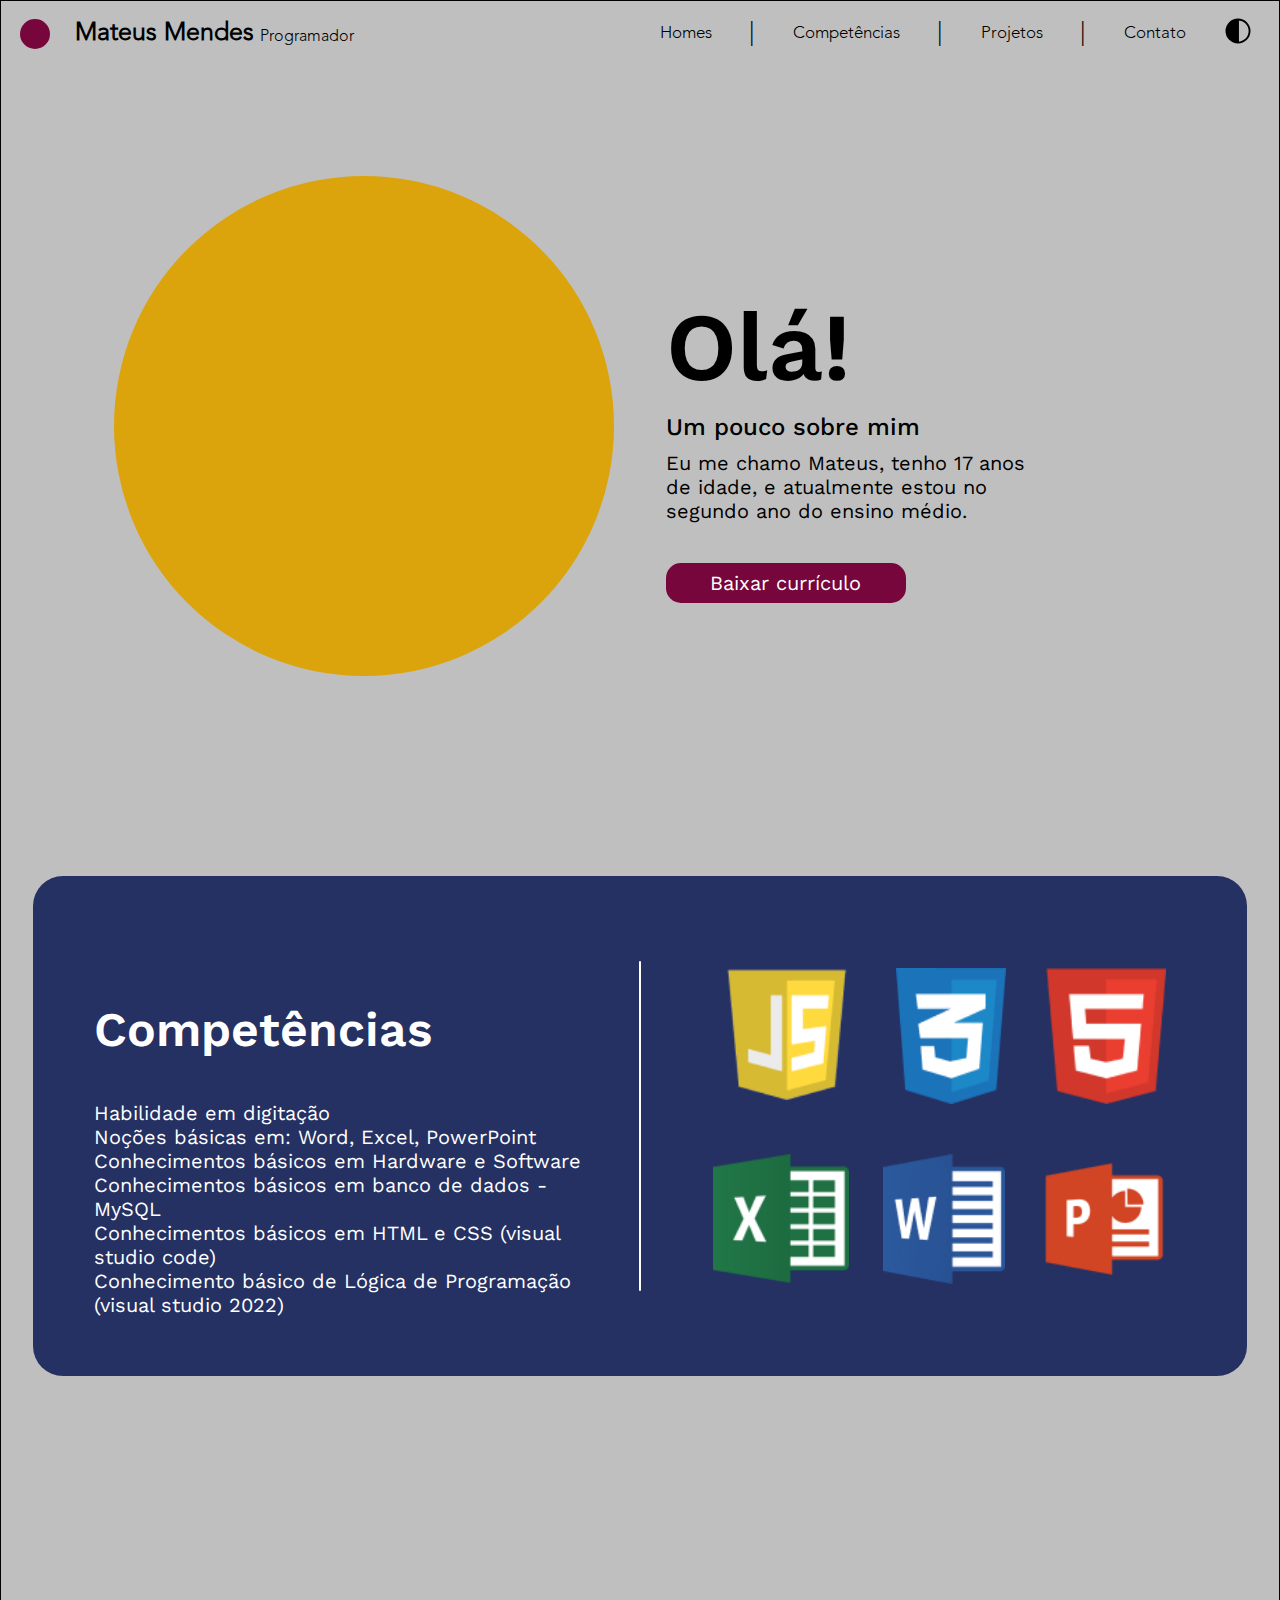
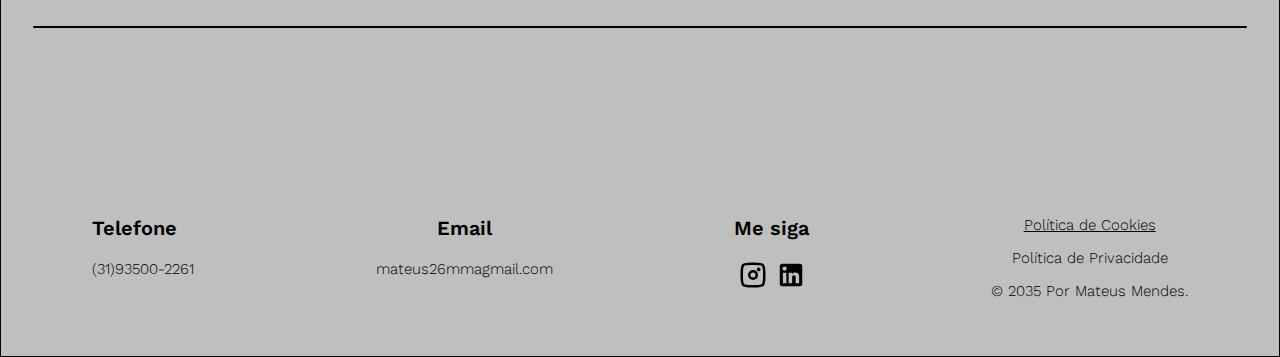
==== commit 0842d6a3: "Add files via upload" ====
--- a/index.html
+++ b/index.html
@@ -4,697 +4,127 @@
 <head>
     <meta charset="UTF-8">
     <meta name="viewport" content="width=device-width, initial-scale=1.0">
-    <title>Document</title>
-    <link rel="stylesheet" href="site2 (1) (1).css">
+    <title>Portifólio</title>
+    <link rel="stylesheet" href="home.css">
     <link rel="preconnect" href="https://fonts.googleapis.com">
     <link rel="preconnect" href="https://fonts.gstatic.com" crossorigin>
-    <link href="https://fonts.googleapis.com/css2?family=Cairo:wght@200..1000&display=swap" rel="stylesheet">
+    <link href="https://fonts.googleapis.com/css2?family=Work+Sans:ital,wght@0,100..900;1,100..900&display=swap"
+        rel="stylesheet">
 </head>
 
 <body>
     <header>
-        <div id="divheadertotal">
-            <div id="primeiraheader">
-                <svg xmlns="http://www.w3.org/2000/svg"
-                    viewBox="0 0 512 512"><!--!Font Awesome Free 6.5.2 by @fontawesome - https://fontawesome.com License - https://fontawesome.com/license/free Copyright 2024 Fonticons, Inc.-->
-                    <path fill="#000000"
-                        d="M48 64C21.5 64 0 85.5 0 112c0 15.1 7.1 29.3 19.2 38.4L236.8 313.6c11.4 8.5 27 8.5 38.4 0L492.8 150.4c12.1-9.1 19.2-23.3 19.2-38.4c0-26.5-21.5-48-48-48H48zM0 176V384c0 35.3 28.7 64 64 64H448c35.3 0 64-28.7 64-64V176L294.4 339.2c-22.8 17.1-54 17.1-76.8 0L0 176z" />
-                </svg>
-                <p>hello@colorlib.com</p>
-                <div class="barra"></div>
-                <p>Free Shipping for all Order of $99</p>
+        <div id="div1header">
+            <div id="h-circulo"></div>
+            <div id="h-nome">Mateus Mendes</div>
+            <div id="h-prof">Programador</div>
+        </div>
+        <div id="div2header">
+            <ul id="ul-header">
+                <li><a href="index.html">Homes</a></li>
+                <li class="barrinha">|</li>
+                <li><a href="#main-p2">Competências</a></li>
+                <li class="barrinha">|</li>
+                <li><a href="projetos.html">Projetos</a></li>
+                <li class="barrinha">|</li>
+                <li><a href="contato.html">Contato</a></li>
+                <li> <button onclick="toggleMode()" id="mode"><svg xmlns="http://www.w3.org/2000/svg" width="1em"
+                            height="1em" viewBox="0 0 24 24">
+                            <g fill="none">
+                                <path fill="currentColor"
+                                    d="M2.75 12A9.25 9.25 0 0 0 12 21.25V2.75A9.25 9.25 0 0 0 2.75 12" />
+                                <path stroke="currentColor" stroke-linecap="round" stroke-linejoin="round"
+                                    stroke-width="1.5"
+                                    d="M12 21.25a9.25 9.25 0 0 0 0-18.5m0 18.5a9.25 9.25 0 0 1 0-18.5m0 18.5V2.75" />
+                            </g>
+                        </svg></button></li>
+            </ul>
+        </div>
+    </header>
+    <main>
+        <div id="main-p1">
+            <div id="foto">
+                <div id="circulo-main"></div>
             </div>
-            <div id="logos">
-                <svg xmlns="http://www.w3.org/2000/svg"
-                    viewBox="0 0 320 512"><!--!Font Awesome Free 6.5.2 by @fontawesome - https://fontawesome.com License - https://fontawesomecom/license/free Copyright 2024 Fonticons, Inc.-->
-                    <path fill="#000000"
-                        d="M80 299.3V512H196V299.3h86.5l18-97.8H196V166.9c0-51.7 20.3-71.5 72.7-71.5c16.3 0 29.4 .4 37 1.2V7.9C291.4 4 256.4 0 236.2 0C129.3 0 80 50.5 80 159.4v42.1H14v97.8H80z" />
-                </svg>
-                <svg xmlns="http://www.w3.org/2000/svg"
-                    viewBox="0 0 512 512"><!--!Font Awesome Free 6.5.2 by @fontawesome - https://fontawesome.com License - https://fontawesome.com/license/free Copyright 2024 Fonticons, Inc.-->
-                    <path fill="#000000"
-                        d="M459.4 151.7c.3 4.5 .3 9.1 .3 13.6 0 138.7-105.6 298.6-298.6 298.6-59.5 0-114.7-17.2-161.1-47.1 8.4 1 16.6 1.3 25.3 1.3 49.1 0 94.2-16.6 130.3-44.8-46.1-1-84.8-31.2-98.1-72.8 6.5 1 13 1.6 19.8 1.6 9.4 0 18.8-1.3 27.6-3.6-48.1-9.7-84.1-52-84.1-103v-1.3c14 7.8 30.2 12.7 47.4 13.3-28.3-18.8-46.8-51-46.8-87.4 0-19.5 5.2-37.4 14.3-53 51.7 63.7 129.3 105.3 216.4 109.8-1.6-7.8-2.6-15.9-2.6-24 0-57.8 46.8-104.9 104.9-104.9 30.2 0 57.5 12.7 76.7 33.1 23.7-4.5 46.5-13.3 66.6-25.3-7.8 24.4-24.4 44.8-46.1 57.8 21.1-2.3 41.6-8.1 60.4-16.2-14.3 20.8-32.2 39.3-52.6 54.3z" />
-                </svg>
-                <svg xmlns="http://www.w3.org/2000/svg"
-                    viewBox="0 0 448 512"><!--!Font Awesome Free 6.5.2 by @fontawesome - https://fontawesome.com License - https://fontawesome.com/license/free Copyright 2024 Fonticons, Inc.-->
-                    <path fill="#000000"
-                        d="M100.3 448H7.4V148.9h92.9zM53.8 108.1C24.1 108.1 0 83.5 0 53.8a53.8 53.8 0 0 1 107.6 0c0 29.7-24.1 54.3-53.8 54.3zM447.9 448h-92.7V302.4c0-34.7-.7-79.2-48.3-79.2-48.3 0-55.7 37.7-55.7 76.7V448h-92.8V148.9h89.1v40.8h1.3c12.4-23.5 42.7-48.3 87.9-48.3 94 0 111.3 61.9 111.3 142.3V448z" />
-                </svg>
-                <svg xmlns="http://www.w3.org/2000/svg"
-                    viewBox="0 0 384 512"><!--!Font Awesome Free 6.5.2 by @fontawesome - https://fontawesome.com License - https://fontawesome.com/license/free Copyright 2024 Fonticons, Inc.-->
-                    <path fill="#000000"
-                        d="M204 6.5C101.4 6.5 0 74.9 0 185.6 0 256 39.6 296 63.6 296c9.9 0 15.6-27.6 15.6-35.4 0-9.3-23.7-29.1-23.7-67.8 0-80.4 61.2-137.4 140.4-137.4 68.1 0 118.5 38.7 118.5 109.8 0 53.1-21.3 152.7-90.3 152.7-24.9 0-46.2-18-46.2-43.8 0-37.8 26.4-74.4 26.4-113.4 0-66.2-93.9-54.2-93.9 25.8 0 16.8 2.1 35.4 9.6 50.7-13.8 59.4-42 147.9-42 209.1 0 18.9 2.7 37.5 4.5 56.4 3.4 3.8 1.7 3.4 6.9 1.5 50.4-69 48.6-82.5 71.4-172.8 12.3 23.4 44.1 36 69.3 36 106.2 0 153.9-103.5 153.9-196.8C384 71.3 298.2 6.5 204 6.5z" />
-                </svg>
-                <div class="barra"></div>
-            </div>
-            <div id="USA"><img src="language.png" alt="">
-                <a href="" id="English">English
-                    <ul id="menu-drop">
-                        <li id="lispanis">Spanis</li>
-                        <li id="lienglish">English</li>
-                    </ul>
-                    <div id="svgUSA"><svg xmlns="http://www.w3.org/2000/svg"
-                            viewBox="0 0 512 512"><!--!Font Awesome Free 6.5.2 by @fontawesome - https://fontawesome.com License - https://fontawesome.com/license/free Copyright 2024 Fonticons, Inc.-->
-                            <path fill="#000000"
-                                d="M233.4 406.6c12.5 12.5 32.8 12.5 45.3 0l192-192c12.5-12.5 12.5-32.8 0-45.3s-32.8-12.5-45.3 0L256 338.7 86.6 169.4c-12.5-12.5-32.8-12.5-45.3 0s-12.5 32.8 0 45.3l192 192z" />
-                        </svg></div>
-
-
+            <div id="texto-foto">
+                <div class="titulo">Olá!</div>
+                <div id="subtitulo">Um pouco sobre mim</div>
+                <div id="texto-main1">Eu me chamo Mateus, tenho 17 anos <br> de idade, e atualmente estou no <br>
+                    segundo ano do ensino médio.</div>
+                <a href="">
+                    <div id="download">
+                        <div id="fundo-curriculo">Baixar currículo</div>
                 </a>
-                <div></div>
-            </div>
-            <div class="barra"></div>
-            <div id="profile">
-                <div><svg xmlns="http://www.w3.org/2000/svg"
-                        viewBox="0 0 448 512"><!--!Font Awesome Free 6.5.2 by @fontawesome - https://fontawesome.com License - https://fontawesome.com/license/free Copyright 2024 Fonticons, Inc.-->
-                        <path fill="#000000"
-                            d="M224 256A128 128 0 1 0 224 0a128 128 0 1 0 0 256zm-45.7 48C79.8 304 0 383.8 0 482.3C0 498.7 13.3 512 29.7 512H418.3c16.4 0 29.7-13.3 29.7-29.7C448 383.8 368.2 304 269.7 304H178.3z" />
-                    </svg></div>
-                <div>login</div>
             </div>
         </div>
-    </header>
-    <DIV id="main">
-        <div id="logo"><img src="logo.png" alt=""></div>
-        <div id="nav">
-            <div id="navegacao">
-                <div id="menunavegacao">
-                    <a href="index.html">HOME</a>
-                    <a href="shop.html">SHOP</a>
-                    <a href="" id="nav-drop">PAGES
-                        <ul id="drop-menu">
-                            <li id="lishop">Shop Details</li>
-                            <li id="lishopping">Shopping Cart</li>
-                            <li id="licheck">Check Out</li>
-                            <li id="liblog">Blog Details</li>
-                        </ul>
-                    </a>
-                    <a href="blog.html">BLOG</a>
-                    <a href="contato.html">CONTACT</a>
+        </div>
+        <div id="main-p2">
+            <div id="fundo-azul">
+                <div id="divisao-m2">
+                    <div id="texto-titulo">
+                        <div id="titulo-m2">Competências </div>
+                        <div id="texto-m2">
+                            Habilidade em digitação <br>
+                            Noções básicas em: Word, Excel, PowerPoint<br>
+                            Conhecimentos básicos em Hardware e Software<br>
+                            Conhecimentos básicos em banco de dados - MySQL<br>
+                            Conhecimentos básicos em HTML e CSS (visual studio code)<br>
+                            Conhecimento básico de Lógica de Programação (visual studio 2022)</div>
+                    </div>
+                    <div id="barra"></div>
+                    <div id="algo">
+                        <div class="itens">
+                            <img id="img1" src="1crcyaithv7aiqh1z93v99q 1.png" alt="">
+                            <img id="img2" src="Group 25.png" alt="">
+                            <img id="img3" src="Other-html-5-icon 1 (1).png" alt="">
+                        </div>
+                        <div class="itens margin">
+                            <img id="img01" src="Microsoft_Excel_2013-2019_logo.svg 1.png" alt="">
+                            <img id="img02" src="Microsoft_Word_2013-2019_logo 1.png" alt="">
+                            <img id="img03" src="b9532431e6988c08319be83cec1c9601 1.png" alt="">
+                        </div>
+                    </div>
                 </div>
 
-                <div id="segundadivnavegacao">
-                    <div id="svgnavegacao">
-                        <svg xmlns="http://www.w3.org/2000/svg"
-                            viewBox="0 0 512 512"><!--!Font Awesome Free 6.5.2 by @fontawesome - https://fontawesome.com License - https://fontawesome.com/license/free Copyright 2024 Fonticons, Inc.-->
-                            <path fill="#000000"
-                                d="M47.6 300.4L228.3 469.1c7.5 7 17.4 10.9 27.7 10.9s20.2-3.9 27.7-10.9L464.4 300.4c30.4-28.3 47.6-68 47.6-109.5v-5.8c0-69.9-50.5-129.5-119.4-141C347 36.5 300.6 51.4 268 84L256 96 244 84c-32.6-32.6-79-47.5-124.6-39.9C50.5 55.6 0 115.2 0 185.1v5.8c0 41.5 17.2 81.2 47.6 109.5z" />
-                        </svg>
-                        <svg xmlns="http://www.w3.org/2000/svg"
-                            viewBox="0 0 448 512"><!--!Font Awesome Free 6.5.2 by @fontawesome - https://fontawesome.com License - https://fontawesome.com/license/free Copyright 2024 Fonticons, Inc.-->
-                            <path fill="#000000"
-                                d="M160 112c0-35.3 28.7-64 64-64s64 28.7 64 64v48H160V112zm-48 48H48c-26.5 0-48 21.5-48 48V416c0 53 43 96 96 96H352c53 0 96-43 96-96V208c0-26.5-21.5-48-48-48H336V112C336 50.1 285.9 0 224 0S112 50.1 112 112v48zm24 48a24 24 0 1 1 0 48 24 24 0 1 1 0-48zm152 24a24 24 0 1 1 48 0 24 24 0 1 1 -48 0z" />
-                        </svg>
-                    </div>
-                    <div id="item150">
-                        <div id="item">item:</div>
-                        <div id="i150">$150.00</div>
-                    </div>
-                </div>
             </div>
         </div>
-        <div id="menu">
-            <label for="nav-check">
-
-                <input type="checkbox" id="nav-check">
-                <ul id="drop-menu1">
-                    <li>Fresh Meat</li>
-                    <li>Vegetables</li>
-                    <li>Fruit & Nut Gifts</li>
-                    <li>Fresh Barries</li>
-                    <li>Oceans Foods</li>
-                    <li>Butter & Eggs</li>
-                    <li>Fastfood</li>
-                    <li>Fresh Onion</li>
-                    <li>Papayaya & Crisps</li>
-                    <li>Oatmeal</li>
-                    <li>Fresh Bananas</li>
-                </ul>
-                <div id="menuremoto">
-
-                    <div><svg xmlns="http://www.w3.org/2000/svg"
-                            viewBox="0 0 448 512"><!--!Font Awesome Free 6.5.2 by @fontawesome - https://fontawesome.com License - https://fontawesome.com/license/free Copyright 2024 Fonticons, Inc.-->
-                            <path fill="#ffffff"
-                                d="M0 96C0 78.3 14.3 64 32 64H416c17.7 0 32 14.3 32 32s-14.3 32-32 32H32C14.3 128 0 113.7 0 96zM0 256c0-17.7 14.3-32 32-32H416c17.7 0 32 14.3 32 32s-14.3 32-32 32H32c-17.7 0-32-14.3-32-32zM448 416c0 17.7-14.3 32-32 32H32c-17.7 0-32-14.3-32-32s14.3-32 32-32H416c17.7 0 32 14.3 32 32z" />
-                        </svg></div>
-                    <div id="menudepartament">All Departaments
-
-
-
-                    </div>
-                    <div><svg xmlns="http://www.w3.org/2000/svg"
-                            viewBox="0 0 448 512"><!--!Font Awesome Free 6.5.2 by @fontawesome - https://fontawesome.com License - https://fontawesome.com/license/free Copyright 2024 Fonticons, Inc.-->
-                            <path fill="#ffffff"
-                                d="M201.4 374.6c12.5 12.5 32.8 12.5 45.3 0l160-160c12.5-12.5 12.5-32.8 0-45.3s-32.8-12.5-45.3 0L224 306.7 86.6 169.4c-12.5-12.5-32.8-12.5-45.3 0s-12.5 32.8 0 45.3l160 160z" />
-                        </svg></div>
-
-                </div>
-            </label>
+        <div id="total-barra">
+            <div class="barra-preta"></div>
         </div>
-        <div id="busca">
-            <div id="buscatotal">
-                <div id="categories">All Categories
-                    <svg xmlns="http://www.w3.org/2000/svg"
-                        viewBox="0 0 512 512"><!--!Font Awesome Free 6.5.2 by @fontawesome - https://fontawesome.com License - https://fontawesome.com/license/free Copyright 2024 Fonticons, Inc.-->
-                        <path fill="#000000"
-                            d="M233.4 406.6c12.5 12.5 32.8 12.5 45.3 0l192-192c12.5-12.5 12.5-32.8 0-45.3s-32.8-12.5-45.3 0L256 338.7 86.6 169.4c-12.5-12.5-32.8-12.5-45.3 0s-12.5 32.8 0 45.3l192 192z" />
-                    </svg>
-                </div>
-                <div class="barracategories"></div>
-                <div id="segundapartebusca">
-                    <input id="imputbusca" type="" placeholder="What do yo u need?">
-                    <div><button>SEARCH</button>
-                    </div>
-                </div>
+    </main>
+    <footer>
+        <div id="total-rodape">
+            <div class="rodape-p1">
+                <div class="titulo-rodape">Telefone</div>
+                <div class="legenda-rodape">(31)93500-2261</div>
             </div>
-            <div id="telefone">
-                <div id="fundotelefone">
-                    <svg xmlns="http://www.w3.org/2000/svg"
-                        viewBox="0 0 512 512"><!--!Font Awesome Free 6.5.2 by @fontawesome - https://fontawesome.com License - https://fontawesome.com/license/free Copyright 2024 Fonticons, Inc.-->
-                        <path fill="#7fad39"
-                            d="M164.9 24.6c-7.7-18.6-28-28.5-47.4-23.2l-88 24C12.1 30.2 0 46 0 64C0 311.4 200.6 512 448 512c18 0 33.8-12.1 38.6-29.5l24-88c5.3-19.4-4.6-39.7-23.2-47.4l-96-40c-16.3-6.8-35.2-2.1-46.3 11.6L304.7 368C234.3 334.7 177.3 277.7 144 207.3L193.3 167c13.7-11.2 18.4-30 11.6-46.3l-40-96z" />
-                    </svg>
-                </div>
-                <div id="postelefone">
-                    <div id="numero">+65 11.188.888 </div>
-                    <div id="suport">support 24/7 time</div>
-                </div>
+            <div class="email-rodape">
+                <div class="titulo-rodape">Email</div>
+                <div class="legenda-rodape">mateus26mmagmail.com</div>
+            </div>
+            <div class="email-rodape">
+                <div class="titulo-rodape">Me siga</div>
+                <div class="legenda-rodape icones"><svg xmlns="http://www.w3.org/2000/svg" width="1em" height="1em"
+                        viewBox="0 0 24 24">
+                        <g fill="none">
+                            <path stroke="currentColor" stroke-width="2"
+                                d="M3 11c0-3.771 0-5.657 1.172-6.828S7.229 3 11 3h2c3.771 0 5.657 0 6.828 1.172S21 7.229 21 11v2c0 3.771 0 5.657-1.172 6.828S16.771 21 13 21h-2c-3.771 0-5.657 0-6.828-1.172S3 16.771 3 13z" />
+                            <circle cx="16.5" cy="7.5" r="1.5" fill="currentColor" />
+                            <circle cx="12" cy="12" r="3" stroke="currentColor" stroke-width="2" />
+                        </g>
+                    </svg><svg xmlns="http://www.w3.org/2000/svg" width="1em" height="1em" viewBox="0 0 24 24">
+                        <path fill="currentColor"
+                            d="M19 3a2 2 0 0 1 2 2v14a2 2 0 0 1-2 2H5a2 2 0 0 1-2-2V5a2 2 0 0 1 2-2zm-.5 15.5v-5.3a3.26 3.26 0 0 0-3.26-3.26c-.85 0-1.84.52-2.32 1.3v-1.11h-2.79v8.37h2.79v-4.93c0-.77.62-1.4 1.39-1.4a1.4 1.4 0 0 1 1.4 1.4v4.93zM6.88 8.56a1.68 1.68 0 0 0 1.68-1.68c0-.93-.75-1.69-1.68-1.69a1.69 1.69 0 0 0-1.69 1.69c0 .93.76 1.68 1.69 1.68m1.39 9.94v-8.37H5.5v8.37z" />
+                    </svg></div>
+            </div>
+            <div class="email-rodape">
+                <div class="legenda-rodape"><u>Política de Cookies</u></div>
+                <div class="legenda-rodape espaco">Política de Privacidade</div>
+                <div class="legenda-rodape espaco">© 2035 Por Mateus Mendes.</div>
             </div>
         </div>
-        <div id="banner">
-            <div class="primeirapartebanner">FRUIT FRESH <br></div>
-            <div class="segundapartebanner">Vegetable <br>100% Organic</div>
-            <div class="terceirapartebanner">Free Pickup and Delivery Available</div>
-            <div><button class="buttonbanner">SHOP NOW</button></div>
-        </div>
-        <div class="produtos">
-            <div id="prod1">
-                <div class="fundoproduto"><a href="">FRESH FRUIT</a></div>
-            </div>
-            <div id="prod2">
-                <div class="fundoproduto"><a href="">DRIED FRUIT</a></div>
-            </div>
-            <div id="prod3">
-                <div class="fundoproduto"><a href="">VEGETABLES</a></div>
-            </div>
-            <div id="prod4">
-                <div class="fundoproduto"><a href="">DRING FRUIT</a></div>
-            </div>
-        </div>
-        <div id="precoprodutos">
-            <div class="featured">Featured Product</div>
-            <div class="riscoverde"></div>
-            <div id="menuprodutos">
-                <div id="menuprodutos1">
-                    <div id="all"><a href="">All</a></div>
-                    <div><a href="">Oranges</a></div>
-                    <div><a href="">Fresh Meat</a></div>
-                    <div><a href=""> Vegetables</a></div>
-                    <div><a href=""> Fastfood</a></div>
-                </div>
-            </div>
-        </div>
-        <div class="todosprodutos">
-            <div id="imgbanana">
-                <div class="coracao-drop">
-                    <ul class="coracao">
-                        <li class="licoracao"><svg xmlns="http://www.w3.org/2000/svg"
-                                viewBox="0 0 512 512"><!--!Font Awesome Free 6.5.2 by @fontawesome - https://fontawesome.com License - https://fontawesome.com/license/free Copyright 2024 Fonticons, Inc.-->
-                                <path fill="#000000"
-                                    d="M47.6 300.4L228.3 469.1c7.5 7 17.4 10.9 27.7 10.9s20.2-3.9 27.7-10.9L464.4 300.4c30.4-28.3 47.6-68 47.6-109.5v-5.8c0-69.9-50.5-129.5-119.4-141C347 36.5 300.6 51.4 268 84L256 96 244 84c-32.6-32.6-79-47.5-124.6-39.9C50.5 55.6 0 115.2 0 185.1v5.8c0 41.5 17.2 81.2 47.6 109.5z" />
-                            </svg></li>
-                        <li class="lireset"><svg xmlns="http://www.w3.org/2000/svg"
-                                viewBox="0 0 576 512"><!--!Font Awesome Free 6.5.2 by @fontawesome - https://fontawesome.com License - https://fontawesome.com/license/free Copyright 2024 Fonticons, Inc.-->
-                                <path fill="#000000"
-                                    d="M272 416c17.7 0 32-14.3 32-32s-14.3-32-32-32H160c-17.7 0-32-14.3-32-32V192h32c12.9 0 24.6-7.8 29.6-19.8s2.2-25.7-6.9-34.9l-64-64c-12.5-12.5-32.8-12.5-45.3 0l-64 64c-9.2 9.2-11.9 22.9-6.9 34.9s16.6 19.8 29.6 19.8l32 0 0 128c0 53 43 96 96 96H272zM304 96c-17.7 0-32 14.3-32 32s14.3 32 32 32l112 0c17.7 0 32 14.3 32 32l0 128H416c-12.9 0-24.6 7.8-29.6 19.8s-2.2 25.7 6.9 34.9l64 64c12.5 12.5 32.8 12.5 45.3 0l64-64c9.2-9.2 11.9-22.9 6.9-34.9s-16.6-19.8-29.6-19.8l-32 0V192c0-53-43-96-96-96L304 96z" />
-                            </svg></li>
-                        <li class="licarrinho"><svg xmlns="http://www.w3.org/2000/svg"
-                                viewBox="0 0 576 512"><!--!Font Awesome Free 6.5.2 by @fontawesome - https://fontawesome.com License - https://fontawesome.com/license/free Copyright 2024 Fonticons, Inc.-->
-                                <path fill="#000000"
-                                    d="M0 24C0 10.7 10.7 0 24 0H69.5c22 0 41.5 12.8 50.6 32h411c26.3 0 45.5 25 38.6 50.4l-41 152.3c-8.5 31.4-37 53.3-69.5 53.3H170.7l5.4 28.5c2.2 11.3 12.1 19.5 23.6 19.5H488c13.3 0 24 10.7 24 24s-10.7 24-24 24H199.7c-34.6 0-64.3-24.6-70.7-58.5L77.4 54.5c-.7-3.8-4-6.5-7.9-6.5H24C10.7 48 0 37.3 0 24zM128 464a48 48 0 1 1 96 0 48 48 0 1 1 -96 0zm336-48a48 48 0 1 1 0 96 48 48 0 1 1 0-96z" />
-                            </svg></li>
-
-
-                    </ul>
-                </div>
-            </div>
-            <div id="imggoiaba">
-                <div class="coracao-drop">
-                    <ul class="coracao">
-                        <li class="licoracao"><svg xmlns="http://www.w3.org/2000/svg"
-                                viewBox="0 0 512 512"><!--!Font Awesome Free 6.5.2 by @fontawesome - https://fontawesome.com License - https://fontawesome.com/license/free Copyright 2024 Fonticons, Inc.-->
-                                <path fill="#000000"
-                                    d="M47.6 300.4L228.3 469.1c7.5 7 17.4 10.9 27.7 10.9s20.2-3.9 27.7-10.9L464.4 300.4c30.4-28.3 47.6-68 47.6-109.5v-5.8c0-69.9-50.5-129.5-119.4-141C347 36.5 300.6 51.4 268 84L256 96 244 84c-32.6-32.6-79-47.5-124.6-39.9C50.5 55.6 0 115.2 0 185.1v5.8c0 41.5 17.2 81.2 47.6 109.5z" />
-                            </svg></li>
-                        <li class="lireset"><svg xmlns="http://www.w3.org/2000/svg"
-                                viewBox="0 0 576 512"><!--!Font Awesome Free 6.5.2 by @fontawesome - https://fontawesome.com License - https://fontawesome.com/license/free Copyright 2024 Fonticons, Inc.-->
-                                <path fill="#000000"
-                                    d="M272 416c17.7 0 32-14.3 32-32s-14.3-32-32-32H160c-17.7 0-32-14.3-32-32V192h32c12.9 0 24.6-7.8 29.6-19.8s2.2-25.7-6.9-34.9l-64-64c-12.5-12.5-32.8-12.5-45.3 0l-64 64c-9.2 9.2-11.9 22.9-6.9 34.9s16.6 19.8 29.6 19.8l32 0 0 128c0 53 43 96 96 96H272zM304 96c-17.7 0-32 14.3-32 32s14.3 32 32 32l112 0c17.7 0 32 14.3 32 32l0 128H416c-12.9 0-24.6 7.8-29.6 19.8s-2.2 25.7 6.9 34.9l64 64c12.5 12.5 32.8 12.5 45.3 0l64-64c9.2-9.2 11.9-22.9 6.9-34.9s-16.6-19.8-29.6-19.8l-32 0V192c0-53-43-96-96-96L304 96z" />
-                            </svg></li>
-                        <li class="licarrinho"><svg xmlns="http://www.w3.org/2000/svg"
-                                viewBox="0 0 576 512"><!--!Font Awesome Free 6.5.2 by @fontawesome - https://fontawesome.com License - https://fontawesome.com/license/free Copyright 2024 Fonticons, Inc.-->
-                                <path fill="#000000"
-                                    d="M0 24C0 10.7 10.7 0 24 0H69.5c22 0 41.5 12.8 50.6 32h411c26.3 0 45.5 25 38.6 50.4l-41 152.3c-8.5 31.4-37 53.3-69.5 53.3H170.7l5.4 28.5c2.2 11.3 12.1 19.5 23.6 19.5H488c13.3 0 24 10.7 24 24s-10.7 24-24 24H199.7c-34.6 0-64.3-24.6-70.7-58.5L77.4 54.5c-.7-3.8-4-6.5-7.9-6.5H24C10.7 48 0 37.3 0 24zM128 464a48 48 0 1 1 96 0 48 48 0 1 1 -96 0zm336-48a48 48 0 1 1 0 96 48 48 0 1 1 0-96z" />
-                            </svg></li>
-
-
-                    </ul>
-                </div>
-            </div>
-            <div id="imguva">
-                <div class="coracao-drop">
-                    <ul class="coracao">
-                        <li class="licoracao"><svg xmlns="http://www.w3.org/2000/svg"
-                                viewBox="0 0 512 512"><!--!Font Awesome Free 6.5.2 by @fontawesome - https://fontawesome.com License - https://fontawesome.com/license/free Copyright 2024 Fonticons, Inc.-->
-                                <path fill="#000000"
-                                    d="M47.6 300.4L228.3 469.1c7.5 7 17.4 10.9 27.7 10.9s20.2-3.9 27.7-10.9L464.4 300.4c30.4-28.3 47.6-68 47.6-109.5v-5.8c0-69.9-50.5-129.5-119.4-141C347 36.5 300.6 51.4 268 84L256 96 244 84c-32.6-32.6-79-47.5-124.6-39.9C50.5 55.6 0 115.2 0 185.1v5.8c0 41.5 17.2 81.2 47.6 109.5z" />
-                            </svg></li>
-                        <li class="lireset"><svg xmlns="http://www.w3.org/2000/svg"
-                                viewBox="0 0 576 512"><!--!Font Awesome Free 6.5.2 by @fontawesome - https://fontawesome.com License - https://fontawesome.com/license/free Copyright 2024 Fonticons, Inc.-->
-                                <path fill="#000000"
-                                    d="M272 416c17.7 0 32-14.3 32-32s-14.3-32-32-32H160c-17.7 0-32-14.3-32-32V192h32c12.9 0 24.6-7.8 29.6-19.8s2.2-25.7-6.9-34.9l-64-64c-12.5-12.5-32.8-12.5-45.3 0l-64 64c-9.2 9.2-11.9 22.9-6.9 34.9s16.6 19.8 29.6 19.8l32 0 0 128c0 53 43 96 96 96H272zM304 96c-17.7 0-32 14.3-32 32s14.3 32 32 32l112 0c17.7 0 32 14.3 32 32l0 128H416c-12.9 0-24.6 7.8-29.6 19.8s-2.2 25.7 6.9 34.9l64 64c12.5 12.5 32.8 12.5 45.3 0l64-64c9.2-9.2 11.9-22.9 6.9-34.9s-16.6-19.8-29.6-19.8l-32 0V192c0-53-43-96-96-96L304 96z" />
-                            </svg></li>
-                        <li class="licarrinho"><svg xmlns="http://www.w3.org/2000/svg"
-                                viewBox="0 0 576 512"><!--!Font Awesome Free 6.5.2 by @fontawesome - https://fontawesome.com License - https://fontawesome.com/license/free Copyright 2024 Fonticons, Inc.-->
-                                <path fill="#000000"
-                                    d="M0 24C0 10.7 10.7 0 24 0H69.5c22 0 41.5 12.8 50.6 32h411c26.3 0 45.5 25 38.6 50.4l-41 152.3c-8.5 31.4-37 53.3-69.5 53.3H170.7l5.4 28.5c2.2 11.3 12.1 19.5 23.6 19.5H488c13.3 0 24 10.7 24 24s-10.7 24-24 24H199.7c-34.6 0-64.3-24.6-70.7-58.5L77.4 54.5c-.7-3.8-4-6.5-7.9-6.5H24C10.7 48 0 37.3 0 24zM128 464a48 48 0 1 1 96 0 48 48 0 1 1 -96 0zm336-48a48 48 0 1 1 0 96 48 48 0 1 1 0-96z" />
-                            </svg></li>
-
-
-                    </ul>
-                </div>
-            </div>
-            <div id="imgmanga">
-                <div class="coracao-drop">
-                    <ul class="coracao">
-                        <li class="licoracao"><svg xmlns="http://www.w3.org/2000/svg"
-                                viewBox="0 0 512 512"><!--!Font Awesome Free 6.5.2 by @fontawesome - https://fontawesome.com License - https://fontawesome.com/license/free Copyright 2024 Fonticons, Inc.-->
-                                <path fill="#000000"
-                                    d="M47.6 300.4L228.3 469.1c7.5 7 17.4 10.9 27.7 10.9s20.2-3.9 27.7-10.9L464.4 300.4c30.4-28.3 47.6-68 47.6-109.5v-5.8c0-69.9-50.5-129.5-119.4-141C347 36.5 300.6 51.4 268 84L256 96 244 84c-32.6-32.6-79-47.5-124.6-39.9C50.5 55.6 0 115.2 0 185.1v5.8c0 41.5 17.2 81.2 47.6 109.5z" />
-                            </svg></li>
-                        <li class="lireset"><svg xmlns="http://www.w3.org/2000/svg"
-                                viewBox="0 0 576 512"><!--!Font Awesome Free 6.5.2 by @fontawesome - https://fontawesome.com License - https://fontawesome.com/license/free Copyright 2024 Fonticons, Inc.-->
-                                <path fill="#000000"
-                                    d="M272 416c17.7 0 32-14.3 32-32s-14.3-32-32-32H160c-17.7 0-32-14.3-32-32V192h32c12.9 0 24.6-7.8 29.6-19.8s2.2-25.7-6.9-34.9l-64-64c-12.5-12.5-32.8-12.5-45.3 0l-64 64c-9.2 9.2-11.9 22.9-6.9 34.9s16.6 19.8 29.6 19.8l32 0 0 128c0 53 43 96 96 96H272zM304 96c-17.7 0-32 14.3-32 32s14.3 32 32 32l112 0c17.7 0 32 14.3 32 32l0 128H416c-12.9 0-24.6 7.8-29.6 19.8s-2.2 25.7 6.9 34.9l64 64c12.5 12.5 32.8 12.5 45.3 0l64-64c9.2-9.2 11.9-22.9 6.9-34.9s-16.6-19.8-29.6-19.8l-32 0V192c0-53-43-96-96-96L304 96z" />
-                            </svg></li>
-                        <li class="licarrinho"><svg xmlns="http://www.w3.org/2000/svg"
-                                viewBox="0 0 576 512"><!--!Font Awesome Free 6.5.2 by @fontawesome - https://fontawesome.com License - https://fontawesome.com/license/free Copyright 2024 Fonticons, Inc.-->
-                                <path fill="#000000"
-                                    d="M0 24C0 10.7 10.7 0 24 0H69.5c22 0 41.5 12.8 50.6 32h411c26.3 0 45.5 25 38.6 50.4l-41 152.3c-8.5 31.4-37 53.3-69.5 53.3H170.7l5.4 28.5c2.2 11.3 12.1 19.5 23.6 19.5H488c13.3 0 24 10.7 24 24s-10.7 24-24 24H199.7c-34.6 0-64.3-24.6-70.7-58.5L77.4 54.5c-.7-3.8-4-6.5-7.9-6.5H24C10.7 48 0 37.3 0 24zM128 464a48 48 0 1 1 96 0 48 48 0 1 1 -96 0zm336-48a48 48 0 1 1 0 96 48 48 0 1 1 0-96z" />
-                            </svg></li>
-
-
-                    </ul>
-                </div>
-            </div>
-        </div>
-        <div class="nomefrutas">
-            <div class="espaco-nomeprodutos">Crab Pool Security</div>
-            <div class="espaco-nomeprodutos">Crab Pool Security</div>
-            <div class="espaco-nomeprodutos">Crab Pool Security</div>
-            <div class="espaco-nomeprodutos">Crab Pool Security</div>
-        </div>
-        <div class="valorfrutas">
-            <div class="espaco-nomeprodutos">$30.00</div>
-            <div class="espaco-nomeprodutos">$30.00</div>
-            <div class="espaco-nomeprodutos">$30.00</div>
-            <div class="espaco-nomeprodutos">$30.00</div>
-        </div>
-        <div id="todosprodutos2">
-            <div id="imgmaca">
-                <div class="coracao-drop">
-                    <ul class="coracao">
-                        <li class="licoracao"><svg xmlns="http://www.w3.org/2000/svg"
-                                viewBox="0 0 512 512"><!--!Font Awesome Free 6.5.2 by @fontawesome - https://fontawesome.com License - https://fontawesome.com/license/free Copyright 2024 Fonticons, Inc.-->
-                                <path fill="#000000"
-                                    d="M47.6 300.4L228.3 469.1c7.5 7 17.4 10.9 27.7 10.9s20.2-3.9 27.7-10.9L464.4 300.4c30.4-28.3 47.6-68 47.6-109.5v-5.8c0-69.9-50.5-129.5-119.4-141C347 36.5 300.6 51.4 268 84L256 96 244 84c-32.6-32.6-79-47.5-124.6-39.9C50.5 55.6 0 115.2 0 185.1v5.8c0 41.5 17.2 81.2 47.6 109.5z" />
-                            </svg></li>
-                        <li class="lireset"><svg xmlns="http://www.w3.org/2000/svg"
-                                viewBox="0 0 576 512"><!--!Font Awesome Free 6.5.2 by @fontawesome - https://fontawesome.com License - https://fontawesome.com/license/free Copyright 2024 Fonticons, Inc.-->
-                                <path fill="#000000"
-                                    d="M272 416c17.7 0 32-14.3 32-32s-14.3-32-32-32H160c-17.7 0-32-14.3-32-32V192h32c12.9 0 24.6-7.8 29.6-19.8s2.2-25.7-6.9-34.9l-64-64c-12.5-12.5-32.8-12.5-45.3 0l-64 64c-9.2 9.2-11.9 22.9-6.9 34.9s16.6 19.8 29.6 19.8l32 0 0 128c0 53 43 96 96 96H272zM304 96c-17.7 0-32 14.3-32 32s14.3 32 32 32l112 0c17.7 0 32 14.3 32 32l0 128H416c-12.9 0-24.6 7.8-29.6 19.8s-2.2 25.7 6.9 34.9l64 64c12.5 12.5 32.8 12.5 45.3 0l64-64c9.2-9.2 11.9-22.9 6.9-34.9s-16.6-19.8-29.6-19.8l-32 0V192c0-53-43-96-96-96L304 96z" />
-                            </svg></li>
-                        <li class="licarrinho"><svg xmlns="http://www.w3.org/2000/svg"
-                                viewBox="0 0 576 512"><!--!Font Awesome Free 6.5.2 by @fontawesome - https://fontawesome.com License - https://fontawesome.com/license/free Copyright 2024 Fonticons, Inc.-->
-                                <path fill="#000000"
-                                    d="M0 24C0 10.7 10.7 0 24 0H69.5c22 0 41.5 12.8 50.6 32h411c26.3 0 45.5 25 38.6 50.4l-41 152.3c-8.5 31.4-37 53.3-69.5 53.3H170.7l5.4 28.5c2.2 11.3 12.1 19.5 23.6 19.5H488c13.3 0 24 10.7 24 24s-10.7 24-24 24H199.7c-34.6 0-64.3-24.6-70.7-58.5L77.4 54.5c-.7-3.8-4-6.5-7.9-6.5H24C10.7 48 0 37.3 0 24zM128 464a48 48 0 1 1 96 0 48 48 0 1 1 -96 0zm336-48a48 48 0 1 1 0 96 48 48 0 1 1 0-96z" />
-                            </svg></li>
-
-
-                    </ul>
-                </div>
-            </div>
-            <div id="imghamburguer">
-                <div class="coracao-drop">
-                    <ul class="coracao">
-                        <li class="licoracao"><svg xmlns="http://www.w3.org/2000/svg"
-                                viewBox="0 0 512 512"><!--!Font Awesome Free 6.5.2 by @fontawesome - https://fontawesome.com License - https://fontawesome.com/license/free Copyright 2024 Fonticons, Inc.-->
-                                <path fill="#000000"
-                                    d="M47.6 300.4L228.3 469.1c7.5 7 17.4 10.9 27.7 10.9s20.2-3.9 27.7-10.9L464.4 300.4c30.4-28.3 47.6-68 47.6-109.5v-5.8c0-69.9-50.5-129.5-119.4-141C347 36.5 300.6 51.4 268 84L256 96 244 84c-32.6-32.6-79-47.5-124.6-39.9C50.5 55.6 0 115.2 0 185.1v5.8c0 41.5 17.2 81.2 47.6 109.5z" />
-                            </svg></li>
-                        <li class="lireset"><svg xmlns="http://www.w3.org/2000/svg"
-                                viewBox="0 0 576 512"><!--!Font Awesome Free 6.5.2 by @fontawesome - https://fontawesome.com License - https://fontawesome.com/license/free Copyright 2024 Fonticons, Inc.-->
-                                <path fill="#000000"
-                                    d="M272 416c17.7 0 32-14.3 32-32s-14.3-32-32-32H160c-17.7 0-32-14.3-32-32V192h32c12.9 0 24.6-7.8 29.6-19.8s2.2-25.7-6.9-34.9l-64-64c-12.5-12.5-32.8-12.5-45.3 0l-64 64c-9.2 9.2-11.9 22.9-6.9 34.9s16.6 19.8 29.6 19.8l32 0 0 128c0 53 43 96 96 96H272zM304 96c-17.7 0-32 14.3-32 32s14.3 32 32 32l112 0c17.7 0 32 14.3 32 32l0 128H416c-12.9 0-24.6 7.8-29.6 19.8s-2.2 25.7 6.9 34.9l64 64c12.5 12.5 32.8 12.5 45.3 0l64-64c9.2-9.2 11.9-22.9 6.9-34.9s-16.6-19.8-29.6-19.8l-32 0V192c0-53-43-96-96-96L304 96z" />
-                            </svg></li>
-                        <li class="licarrinho"><svg xmlns="http://www.w3.org/2000/svg"
-                                viewBox="0 0 576 512"><!--!Font Awesome Free 6.5.2 by @fontawesome - https://fontawesome.com License - https://fontawesome.com/license/free Copyright 2024 Fonticons, Inc.-->
-                                <path fill="#000000"
-                                    d="M0 24C0 10.7 10.7 0 24 0H69.5c22 0 41.5 12.8 50.6 32h411c26.3 0 45.5 25 38.6 50.4l-41 152.3c-8.5 31.4-37 53.3-69.5 53.3H170.7l5.4 28.5c2.2 11.3 12.1 19.5 23.6 19.5H488c13.3 0 24 10.7 24 24s-10.7 24-24 24H199.7c-34.6 0-64.3-24.6-70.7-58.5L77.4 54.5c-.7-3.8-4-6.5-7.9-6.5H24C10.7 48 0 37.3 0 24zM128 464a48 48 0 1 1 96 0 48 48 0 1 1 -96 0zm336-48a48 48 0 1 1 0 96 48 48 0 1 1 0-96z" />
-                            </svg></li>
-
-
-                    </ul>
-                </div>
-            </div>
-            <div id="imgcarne">
-                <div class="coracao-drop">
-                    <ul class="coracao">
-                        <li class="licoracao"><svg xmlns="http://www.w3.org/2000/svg"
-                                viewBox="0 0 512 512"><!--!Font Awesome Free 6.5.2 by @fontawesome - https://fontawesome.com License - https://fontawesome.com/license/free Copyright 2024 Fonticons, Inc.-->
-                                <path fill="#000000"
-                                    d="M47.6 300.4L228.3 469.1c7.5 7 17.4 10.9 27.7 10.9s20.2-3.9 27.7-10.9L464.4 300.4c30.4-28.3 47.6-68 47.6-109.5v-5.8c0-69.9-50.5-129.5-119.4-141C347 36.5 300.6 51.4 268 84L256 96 244 84c-32.6-32.6-79-47.5-124.6-39.9C50.5 55.6 0 115.2 0 185.1v5.8c0 41.5 17.2 81.2 47.6 109.5z" />
-                            </svg></li>
-                        <li class="lireset"><svg xmlns="http://www.w3.org/2000/svg"
-                                viewBox="0 0 576 512"><!--!Font Awesome Free 6.5.2 by @fontawesome - https://fontawesome.com License - https://fontawesome.com/license/free Copyright 2024 Fonticons, Inc.-->
-                                <path fill="#000000"
-                                    d="M272 416c17.7 0 32-14.3 32-32s-14.3-32-32-32H160c-17.7 0-32-14.3-32-32V192h32c12.9 0 24.6-7.8 29.6-19.8s2.2-25.7-6.9-34.9l-64-64c-12.5-12.5-32.8-12.5-45.3 0l-64 64c-9.2 9.2-11.9 22.9-6.9 34.9s16.6 19.8 29.6 19.8l32 0 0 128c0 53 43 96 96 96H272zM304 96c-17.7 0-32 14.3-32 32s14.3 32 32 32l112 0c17.7 0 32 14.3 32 32l0 128H416c-12.9 0-24.6 7.8-29.6 19.8s-2.2 25.7 6.9 34.9l64 64c12.5 12.5 32.8 12.5 45.3 0l64-64c9.2-9.2 11.9-22.9 6.9-34.9s-16.6-19.8-29.6-19.8l-32 0V192c0-53-43-96-96-96L304 96z" />
-                            </svg></li>
-                        <li class="licarrinho"><svg xmlns="http://www.w3.org/2000/svg"
-                                viewBox="0 0 576 512"><!--!Font Awesome Free 6.5.2 by @fontawesome - https://fontawesome.com License - https://fontawesome.com/license/free Copyright 2024 Fonticons, Inc.-->
-                                <path fill="#000000"
-                                    d="M0 24C0 10.7 10.7 0 24 0H69.5c22 0 41.5 12.8 50.6 32h411c26.3 0 45.5 25 38.6 50.4l-41 152.3c-8.5 31.4-37 53.3-69.5 53.3H170.7l5.4 28.5c2.2 11.3 12.1 19.5 23.6 19.5H488c13.3 0 24 10.7 24 24s-10.7 24-24 24H199.7c-34.6 0-64.3-24.6-70.7-58.5L77.4 54.5c-.7-3.8-4-6.5-7.9-6.5H24C10.7 48 0 37.3 0 24zM128 464a48 48 0 1 1 96 0 48 48 0 1 1 -96 0zm336-48a48 48 0 1 1 0 96 48 48 0 1 1 0-96z" />
-                            </svg></li>
-
-
-                    </ul>
-                </div>
-            </div>
-            <div id="imgmelancia">
-                <div class="coracao-drop">
-                    <ul class="coracao">
-                        <li class="licoracao"><svg xmlns="http://www.w3.org/2000/svg"
-                                viewBox="0 0 512 512"><!--!Font Awesome Free 6.5.2 by @fontawesome - https://fontawesome.com License - https://fontawesome.com/license/free Copyright 2024 Fonticons, Inc.-->
-                                <path fill="#000000"
-                                    d="M47.6 300.4L228.3 469.1c7.5 7 17.4 10.9 27.7 10.9s20.2-3.9 27.7-10.9L464.4 300.4c30.4-28.3 47.6-68 47.6-109.5v-5.8c0-69.9-50.5-129.5-119.4-141C347 36.5 300.6 51.4 268 84L256 96 244 84c-32.6-32.6-79-47.5-124.6-39.9C50.5 55.6 0 115.2 0 185.1v5.8c0 41.5 17.2 81.2 47.6 109.5z" />
-                            </svg></li>
-                        <li class="lireset"><svg xmlns="http://www.w3.org/2000/svg"
-                                viewBox="0 0 576 512"><!--!Font Awesome Free 6.5.2 by @fontawesome - https://fontawesome.com License - https://fontawesome.com/license/free Copyright 2024 Fonticons, Inc.-->
-                                <path fill="#000000"
-                                    d="M272 416c17.7 0 32-14.3 32-32s-14.3-32-32-32H160c-17.7 0-32-14.3-32-32V192h32c12.9 0 24.6-7.8 29.6-19.8s2.2-25.7-6.9-34.9l-64-64c-12.5-12.5-32.8-12.5-45.3 0l-64 64c-9.2 9.2-11.9 22.9-6.9 34.9s16.6 19.8 29.6 19.8l32 0 0 128c0 53 43 96 96 96H272zM304 96c-17.7 0-32 14.3-32 32s14.3 32 32 32l112 0c17.7 0 32 14.3 32 32l0 128H416c-12.9 0-24.6 7.8-29.6 19.8s-2.2 25.7 6.9 34.9l64 64c12.5 12.5 32.8 12.5 45.3 0l64-64c9.2-9.2 11.9-22.9 6.9-34.9s-16.6-19.8-29.6-19.8l-32 0V192c0-53-43-96-96-96L304 96z" />
-                            </svg></li>
-                        <li class="licarrinho"><svg xmlns="http://www.w3.org/2000/svg"
-                                viewBox="0 0 576 512"><!--!Font Awesome Free 6.5.2 by @fontawesome - https://fontawesome.com License - https://fontawesome.com/license/free Copyright 2024 Fonticons, Inc.-->
-                                <path fill="#000000"
-                                    d="M0 24C0 10.7 10.7 0 24 0H69.5c22 0 41.5 12.8 50.6 32h411c26.3 0 45.5 25 38.6 50.4l-41 152.3c-8.5 31.4-37 53.3-69.5 53.3H170.7l5.4 28.5c2.2 11.3 12.1 19.5 23.6 19.5H488c13.3 0 24 10.7 24 24s-10.7 24-24 24H199.7c-34.6 0-64.3-24.6-70.7-58.5L77.4 54.5c-.7-3.8-4-6.5-7.9-6.5H24C10.7 48 0 37.3 0 24zM128 464a48 48 0 1 1 96 0 48 48 0 1 1 -96 0zm336-48a48 48 0 1 1 0 96 48 48 0 1 1 0-96z" />
-                            </svg></li>
-
-
-                    </ul>
-                </div>
-            </div>
-        </div>
-        <div class="nomefrutas2">
-            <div class="espaco-nomeprodutos">Crab Pool Security</div>
-            <div class="espaco-nomeprodutos">Crab Pool Security</div>
-            <div class="espaco-nomeprodutos">Crab Pool Security</div>
-            <div class="espaco-nomeprodutos">Crab Pool Security</div>
-        </div>
-        <div class="valorfrutas2">
-            <div class="espaco-nomeprodutos">$30.00</div>
-            <div class="espaco-nomeprodutos">$30.00</div>
-            <div class="espaco-nomeprodutos">$30.00</div>
-            <div class="espaco-nomeprodutos">$30.00</div>
-        </div>
-        <div id="doisbanner">
-            <div id="banner1"><img src="banner-1.jpg" alt=""></div>
-            <div id="banner2"><img src="banner-2.jpg" alt=""></div>
-        </div>
-        <div class="trescolunas1">
-            <DIV id="coluna1">
-                <div class="titulo-coluna">Latest Products</div>
-                <div class="div-fora">
-                    <div class="img-coluna"><img src="lp-1.jpg.webp" alt=""></div>
-                    <div class="div-dentro">
-                        <div class="legenda1-coluna">Crab Pool Security</div>
-                        <div class="legenda2-coluna">$30.00</div>
-                    </div>
-                </div>
-            </DIV>
-            <DIV id="coluna2">
-                <div class="titulo-coluna">Top Rated Products</div>
-                <div class="div-fora">
-                    <div class="img-coluna"><img src="lp-1.jpg.webp" alt=""></div>
-                    <div class="div-dentro">
-                        <div class="legenda1-coluna">Crab Pool Security</div>
-                        <div class="legenda2-coluna">$30.00</div>
-                    </div>
-                </div>
-            </DIV>
-            <DIV id="coluna3">
-                <div class="titulo-coluna">Review Products</div>
-                <div class="div-fora">
-                    <div class="img-coluna"><img src="lp-1.jpg.webp" alt=""></div>
-                    <div class="div-dentro">
-                        <div class="legenda1-coluna">Crab Pool Security</div>
-                        <div class="legenda2-coluna">$30.00</div>
-                    </div>
-                </div>
-            </DIV>
-        </div>
-        <div class="trescolunas2">
-            <DIV id="coluna1">
-                <div class="div-fora">
-                    <div class="img-coluna"><img src="lp-2.jpg.webp" alt=""></div>
-                    <div class="div-dentro">
-                        <div class="legenda1-coluna">Crab Pool Security</div>
-                        <div class="legenda2-coluna">$30.00</div>
-                    </div>
-                </div>
-            </DIV>
-            <DIV id="coluna2">
-                <div class="div-fora">
-                    <div class="img-coluna"><img src="lp-2.jpg.webp" alt=""></div>
-                    <div class="div-dentro">
-                        <div class="legenda1-coluna">Crab Pool Security</div>
-                        <div class="legenda2-coluna">$30.00</div>
-                    </div>
-                </div>
-            </DIV>
-            <DIV id="coluna3">
-                <div class="div-fora">
-                    <div class="img-coluna"><img src="lp-2.jpg.webp" alt=""></div>
-                    <div class="div-dentro">
-                        <div class="legenda1-coluna">Crab Pool Security</div>
-                        <div class="legenda2-coluna">$30.00</div>
-                    </div>
-                </div>
-            </DIV>
-        </div>
-        <div class="trescolunas3">
-            <DIV id="coluna1">
-                <div class="div-fora">
-                    <div class="img-coluna"><img src="lp-3.jpg.webp" alt=""></div>
-                    <div class="div-dentro">
-                        <div class="legenda1-coluna">Crab Pool Security</div>
-                        <div class="legenda2-coluna">$30.00</div>
-                    </div>
-                </div>
-            </DIV>
-            <DIV id="coluna2">
-                <div class="div-fora">
-                    <div class="img-coluna"><img src="lp-3.jpg.webp" alt=""></div>
-                    <div class="div-dentro">
-                        <div class="legenda1-coluna">Crab Pool Security</div>
-                        <div class="legenda2-coluna">$30.00</div>
-                    </div>
-                </div>
-            </DIV>
-            <DIV id="coluna3">
-                <div class="div-fora">
-                    <div class="img-coluna"><img src="lp-3.jpg.webp" alt=""></div>
-                    <div class="div-dentro">
-                        <div class="legenda1-coluna">Crab Pool Security</div>
-                        <div class="legenda2-coluna">$30.00</div>
-                    </div>
-                </div>
-            </DIV>
-        </div>
-        <div id="titulo-final">
-            <div class="featured">From The Blog</div>
-            <div class="riscoverde"></div>
-            <DIV id="final">
-                <DIV class="div-final1">
-                    <div id="img-final1"><img src="blog-1.jpg" alt=""></div>
-                    <div class="textofinal">
-                        <div><svg xmlns="http://www.w3.org/2000/svg"
-                                viewBox="0 0 448 512"><!--!Font Awesome Free 6.5.2 by @fontawesome - https://fontawesome.com License - https://fontawesome.com/license/free Copyright 2024 Fonticons, Inc.-->
-                                <path fill="#b2b2b2"
-                                    d="M152 24c0-13.3-10.7-24-24-24s-24 10.7-24 24V64H64C28.7 64 0 92.7 0 128v16 48V448c0 35.3 28.7 64 64 64H384c35.3 0 64-28.7 64-64V192 144 128c0-35.3-28.7-64-64-64H344V24c0-13.3-10.7-24-24-24s-24 10.7-24 24V64H152V24zM48 192H400V448c0 8.8-7.2 16-16 16H64c-8.8 0-16-7.2-16-16V192z" />
-                            </svg></div>
-                        <div class="textfinal">March 4, 2019</div>
-                        <div><svg xmlns="http://www.w3.org/2000/svg"
-                                viewBox="0 0 512 512"><!--!Font Awesome Free 6.5.2 by @fontawesome - https://fontawesome.com License - https://fontawesome.com/license/free Copyright 2024 Fonticons, Inc.-->
-                                <path fill="#b6b6b6"
-                                    d="M123.6 391.3c12.9-9.4 29.6-11.8 44.6-6.4c26.5 9.6 56.2 15.1 87.8 15.1c124.7 0 208-80.5 208-160s-83.3-160-208-160S48 160.5 48 240c0 32 12.4 62.8 35.7 89.2c8.6 9.7 12.8 22.5 11.8 35.5c-1.4 18.1-5.7 34.7-11.3 49.4c17-7.9 31.1-16.7 39.4-22.7zM21.2 431.9c1.8-2.7 3.5-5.4 5.1-8.1c10-16.6 19.5-38.4 21.4-62.9C17.7 326.8 0 285.1 0 240C0 125.1 114.6 32 256 32s256 93.1 256 208s-114.6 208-256 208c-37.1 0-72.3-6.4-104.1-17.9c-11.9 8.7-31.3 20.6-54.3 30.6c-15.1 6.6-32.3 12.6-50.1 16.1c-.8 .2-1.6 .3-2.4 .5c-4.4 .8-8.7 1.5-13.2 1.9c-.2 0-.5 .1-.7 .1c-5.1 .5-10.2 .8-15.3 .8c-6.5 0-12.3-3.9-14.8-9.9c-2.5-6-1.1-12.8 3.4-17.4c4.1-4.2 7.8-8.7 11.3-13.5c1.7-2.3 3.3-4.6 4.8-6.9c.1-.2 .2-.3 .3-.5z" />
-                            </svg></div>
-                        <div class="textfinal">5</div>
-                    </div>
-                    <div class="titulo-texto-final">Cooking tips make cooking simple</div>
-                    <div class="texto-final">Sed quia non numquam modi tempora indunt ut labore et dolore magnam aliquam
-                        quaerat</div>
-                </DIV>
-                <DIV class="div-final2">
-                    <div id="img-final2"><img src="blog-2.jpg" alt=""></div>
-                    <div class="textofinal">
-                        <div><svg xmlns="http://www.w3.org/2000/svg"
-                                viewBox="0 0 448 512"><!--!Font Awesome Free 6.5.2 by @fontawesome - https://fontawesome.com License - https://fontawesome.com/license/free Copyright 2024 Fonticons, Inc.-->
-                                <path fill="#b2b2b2"
-                                    d="M152 24c0-13.3-10.7-24-24-24s-24 10.7-24 24V64H64C28.7 64 0 92.7 0 128v16 48V448c0 35.3 28.7 64 64 64H384c35.3 0 64-28.7 64-64V192 144 128c0-35.3-28.7-64-64-64H344V24c0-13.3-10.7-24-24-24s-24 10.7-24 24V64H152V24zM48 192H400V448c0 8.8-7.2 16-16 16H64c-8.8 0-16-7.2-16-16V192z" />
-                            </svg></div>
-                        <div class="textfinal">March 4, 2019</div>
-                        <div><svg xmlns="http://www.w3.org/2000/svg"
-                                viewBox="0 0 512 512"><!--!Font Awesome Free 6.5.2 by @fontawesome - https://fontawesome.com License - https://fontawesome.com/license/free Copyright 2024 Fonticons, Inc.-->
-                                <path fill="#b6b6b6"
-                                    d="M123.6 391.3c12.9-9.4 29.6-11.8 44.6-6.4c26.5 9.6 56.2 15.1 87.8 15.1c124.7 0 208-80.5 208-160s-83.3-160-208-160S48 160.5 48 240c0 32 12.4 62.8 35.7 89.2c8.6 9.7 12.8 22.5 11.8 35.5c-1.4 18.1-5.7 34.7-11.3 49.4c17-7.9 31.1-16.7 39.4-22.7zM21.2 431.9c1.8-2.7 3.5-5.4 5.1-8.1c10-16.6 19.5-38.4 21.4-62.9C17.7 326.8 0 285.1 0 240C0 125.1 114.6 32 256 32s256 93.1 256 208s-114.6 208-256 208c-37.1 0-72.3-6.4-104.1-17.9c-11.9 8.7-31.3 20.6-54.3 30.6c-15.1 6.6-32.3 12.6-50.1 16.1c-.8 .2-1.6 .3-2.4 .5c-4.4 .8-8.7 1.5-13.2 1.9c-.2 0-.5 .1-.7 .1c-5.1 .5-10.2 .8-15.3 .8c-6.5 0-12.3-3.9-14.8-9.9c-2.5-6-1.1-12.8 3.4-17.4c4.1-4.2 7.8-8.7 11.3-13.5c1.7-2.3 3.3-4.6 4.8-6.9c.1-.2 .2-.3 .3-.5z" />
-                            </svg></div>
-                        <div class="textfinal">5</div>
-                    </div>
-                    <div class="titulo-texto-final">6 ways to prepare breakfast for 30</div>
-                    <div class="texto-final">Sed quia non numquam modi tempora indunt ut labore et dolore magnam aliquam
-                        quaerat</div>
-                </DIV>
-                <DIV class="div-final3">
-                    <div id="img-final3"><img src="blog-3.jpg" alt=""></div>
-                    <div class="textofinal">
-                        <div><svg xmlns="http://www.w3.org/2000/svg"
-                                viewBox="0 0 448 512"><!--!Font Awesome Free 6.5.2 by @fontawesome - https://fontawesome.com License - https://fontawesome.com/license/free Copyright 2024 Fonticons, Inc.-->
-                                <path fill="#b2b2b2"
-                                    d="M152 24c0-13.3-10.7-24-24-24s-24 10.7-24 24V64H64C28.7 64 0 92.7 0 128v16 48V448c0 35.3 28.7 64 64 64H384c35.3 0 64-28.7 64-64V192 144 128c0-35.3-28.7-64-64-64H344V24c0-13.3-10.7-24-24-24s-24 10.7-24 24V64H152V24zM48 192H400V448c0 8.8-7.2 16-16 16H64c-8.8 0-16-7.2-16-16V192z" />
-                            </svg></div>
-                        <div class="textfinal">March 4, 2019</div>
-                        <div><svg xmlns="http://www.w3.org/2000/svg"
-                                viewBox="0 0 512 512"><!--!Font Awesome Free 6.5.2 by @fontawesome - https://fontawesome.com License - https://fontawesome.com/license/free Copyright 2024 Fonticons, Inc.-->
-                                <path fill="#b6b6b6"
-                                    d="M123.6 391.3c12.9-9.4 29.6-11.8 44.6-6.4c26.5 9.6 56.2 15.1 87.8 15.1c124.7 0 208-80.5 208-160s-83.3-160-208-160S48 160.5 48 240c0 32 12.4 62.8 35.7 89.2c8.6 9.7 12.8 22.5 11.8 35.5c-1.4 18.1-5.7 34.7-11.3 49.4c17-7.9 31.1-16.7 39.4-22.7zM21.2 431.9c1.8-2.7 3.5-5.4 5.1-8.1c10-16.6 19.5-38.4 21.4-62.9C17.7 326.8 0 285.1 0 240C0 125.1 114.6 32 256 32s256 93.1 256 208s-114.6 208-256 208c-37.1 0-72.3-6.4-104.1-17.9c-11.9 8.7-31.3 20.6-54.3 30.6c-15.1 6.6-32.3 12.6-50.1 16.1c-.8 .2-1.6 .3-2.4 .5c-4.4 .8-8.7 1.5-13.2 1.9c-.2 0-.5 .1-.7 .1c-5.1 .5-10.2 .8-15.3 .8c-6.5 0-12.3-3.9-14.8-9.9c-2.5-6-1.1-12.8 3.4-17.4c4.1-4.2 7.8-8.7 11.3-13.5c1.7-2.3 3.3-4.6 4.8-6.9c.1-.2 .2-.3 .3-.5z" />
-                            </svg></div>
-                        <div class="textfinal">5</div>
-                    </div>
-                    <div class="titulo-texto-final">Visit the clean farm in the US</div>
-                    <div class="texto-final">Sed quia non numquam modi tempora indunt ut labore et dolore magnam aliquam
-                        quaerat</div>
-                </DIV>
-            </DIV>
-
-        </div>
-    </DIV>
-    <footer id="rodape-principal">
-        <div id="rodape">
-            <div id="rodapetotal">
-                <div class="coluna1-rodape">
-                    <div class="logo1"><img src="logo.png" alt=""></div>
-                    <div class="texto1-rodape">Address: 60-49 Road 11378 New York</div>
-                    <div>Phone: +65 11.188.888</div>
-                    Email: hello@colorlib.com
-                </div>
-                <div class="ul-rodape">
-                    <ul class="tamanho-ul">
-                        <li class="li-rodape negrito"><a href="">Useful Links</a></li>
-                        <li class="li-rodape"><a href="">About Us</a></li>
-                        <li class="li-rodape"><a href="">About Our Shop</a></li>
-                        <li class="li-rodape"><a href="">Secure Shopping</a></li>
-                        <li class="li-rodape"><a href="">Delivery infomation</a></li>
-                        <li class="li-rodape"><a href="">Privacy Policy</a></li>
-                        <li class="li-rodape"><a href="">Our Sitemap</a></li>
-                    </ul>
-                    <ul class="tamanho-ul">
-                        <li class="li-rodape"><a href=""></a></li>
-                        <li class="li-rodape"><a href="">Who We Are</a></li>
-                        <li class="li-rodape"><a href="">Our Services</a></li>
-                        <li class="li-rodape"><a href="">Projects</a></li>
-                        <li class="li-rodape"><a href="">Contact</a></li>
-                        <li class="li-rodape"><a href="">Innovation</a></li>
-                        <li class="li-rodape"><a href="">Testimonials</a></li>
-                    </ul>
-                </div>
-                <div id="coluna3-rodape">
-                    <div class="negrito">Join Our Newsletter Now</div>
-                    <div>Get E-mail updates about our latest shop and special offers.</div>
-                    <div id="botao-imput">
-                        <div id="imput-rodape1"><input id="imput-rodape" type="" placeholder="Enter your Email"></div>
-                        <button>SUBSCRIBE</button>
-                    </div>
-                    <div id="svg-rodape">
-                        <div class="div-svg">
-                            <svg xmlns="http://www.w3.org/2000/svg"
-                                viewBox="0 0 320 512"><!--!Font Awesome Free 6.5.2 by @fontawesome - https://fontawesome.com License - https://fontawesome.com/license/free Copyright 2024 Fonticons, Inc.-->
-                                <path fill="#000000"
-                                    d="M80 299.3V512H196V299.3h86.5l18-97.8H196V166.9c0-51.7 20.3-71.5 72.7-71.5c16.3 0 29.4 .4 37 1.2V7.9C291.4 4 256.4 0 236.2 0C129.3 0 80 50.5 80 159.4v42.1H14v97.8H80z" />
-                            </svg>
-                        </div>
-
-                        <div class="div-svg">
-                            <svg xmlns="http://www.w3.org/2000/svg"
-                                viewBox="0 0 448 512"><!--!Font Awesome Free 6.5.2 by @fontawesome - https://fontawesome.com License - https://fontawesome.com/license/free Copyright 2024 Fonticons, Inc.-->
-                                <path fill="#000000"
-                                    d="M224.1 141c-63.6 0-114.9 51.3-114.9 114.9s51.3 114.9 114.9 114.9S339 319.5 339 255.9 287.7 141 224.1 141zm0 189.6c-41.1 0-74.7-33.5-74.7-74.7s33.5-74.7 74.7-74.7 74.7 33.5 74.7 74.7-33.6 74.7-74.7 74.7zm146.4-194.3c0 14.9-12 26.8-26.8 26.8-14.9 0-26.8-12-26.8-26.8s12-26.8 26.8-26.8 26.8 12 26.8 26.8zm76.1 27.2c-1.7-35.9-9.9-67.7-36.2-93.9-26.2-26.2-58-34.4-93.9-36.2-37-2.1-147.9-2.1-184.9 0-35.8 1.7-67.6 9.9-93.9 36.1s-34.4 58-36.2 93.9c-2.1 37-2.1 147.9 0 184.9 1.7 35.9 9.9 67.7 36.2 93.9s58 34.4 93.9 36.2c37 2.1 147.9 2.1 184.9 0 35.9-1.7 67.7-9.9 93.9-36.2 26.2-26.2 34.4-58 36.2-93.9 2.1-37 2.1-147.8 0-184.8zM398.8 388c-7.8 19.6-22.9 34.7-42.6 42.6-29.5 11.7-99.5 9-132.1 9s-102.7 2.6-132.1-9c-19.6-7.8-34.7-22.9-42.6-42.6-11.7-29.5-9-99.5-9-132.1s-2.6-102.7 9-132.1c7.8-19.6 22.9-34.7 42.6-42.6 29.5-11.7 99.5-9 132.1-9s102.7-2.6 132.1 9c19.6 7.8 34.7 22.9 42.6 42.6 11.7 29.5 9 99.5 9 132.1s2.7 102.7-9 132.1z" />
-                            </svg>
-                        </div>
-
-                        <div class="div-svg">
-                            <svg xmlns="http://www.w3.org/2000/svg"
-                                viewBox="0 0 512 512"><!--!Font Awesome Free 6.5.2 by @fontawesome - https://fontawesome.com License - https://fontawesome.com/license/free Copyright 2024 Fonticons, Inc.-->
-                                <path fill="#000000"
-                                    d="M459.4 151.7c.3 4.5 .3 9.1 .3 13.6 0 138.7-105.6 298.6-298.6 298.6-59.5 0-114.7-17.2-161.1-47.1 8.4 1 16.6 1.3 25.3 1.3 49.1 0 94.2-16.6 130.3-44.8-46.1-1-84.8-31.2-98.1-72.8 6.5 1 13 1.6 19.8 1.6 9.4 0 18.8-1.3 27.6-3.6-48.1-9.7-84.1-52-84.1-103v-1.3c14 7.8 30.2 12.7 47.4 13.3-28.3-18.8-46.8-51-46.8-87.4 0-19.5 5.2-37.4 14.3-53 51.7 63.7 129.3 105.3 216.4 109.8-1.6-7.8-2.6-15.9-2.6-24 0-57.8 46.8-104.9 104.9-104.9 30.2 0 57.5 12.7 76.7 33.1 23.7-4.5 46.5-13.3 66.6-25.3-7.8 24.4-24.4 44.8-46.1 57.8 21.1-2.3 41.6-8.1 60.4-16.2-14.3 20.8-32.2 39.3-52.6 54.3z" />
-                            </svg>
-                        </div>
-
-                        <div class="div-svg">
-                            <svg xmlns="http://www.w3.org/2000/svg"
-                                viewBox="0 0 496 512"><!--!Font Awesome Free 6.5.2 by @fontawesome - https://fontawesome.com License - https://fontawesome.com/license/free Copyright 2024 Fonticons, Inc.-->
-                                <path fill="#000000"
-                                    d="M496 256c0 137-111 248-248 248-25.6 0-50.2-3.9-73.4-11.1 10.1-16.5 25.2-43.5 30.8-65 3-11.6 15.4-59 15.4-59 8.1 15.4 31.7 28.5 56.8 28.5 74.8 0 128.7-68.8 128.7-154.3 0-81.9-66.9-143.2-152.9-143.2-107 0-163.9 71.8-163.9 150.1 0 36.4 19.4 81.7 50.3 96.1 4.7 2.2 7.2 1.2 8.3-3.3 .8-3.4 5-20.3 6.9-28.1 .6-2.5 .3-4.7-1.7-7.1-10.1-12.5-18.3-35.3-18.3-56.6 0-54.7 41.4-107.6 112-107.6 60.9 0 103.6 41.5 103.6 100.9 0 67.1-33.9 113.6-78 113.6-24.3 0-42.6-20.1-36.7-44.8 7-29.5 20.5-61.3 20.5-82.6 0-19-10.2-34.9-31.4-34.9-24.9 0-44.9 25.7-44.9 60.2 0 22 7.4 36.8 7.4 36.8s-24.5 103.8-29 123.2c-5 21.4-3 51.6-.9 71.2C65.4 450.9 0 361.1 0 256 0 119 111 8 248 8s248 111 248 248z" />
-                            </svg>
-                        </div>
-
-                    </div>
-                </div>
-            </div>
-        </div>
-        <div id="rodape-final">
-            <div id="rodape-final-total">
-                <div id="legenda-rodape">
-                    <div>Copyright ©2024 All rights reserved | This template is made with</div>
-                    <div><svg xmlns="http://www.w3.org/2000/svg"
-                            viewBox="0 0 512 512"><!--!Font Awesome Free 6.5.2 by @fontawesome - https://fontawesome.com License - https://fontawesome.com/license/free Copyright 2024 Fonticons, Inc.-->
-                            <path fill="#6c757d"
-                                d="M47.6 300.4L228.3 469.1c7.5 7 17.4 10.9 27.7 10.9s20.2-3.9 27.7-10.9L464.4 300.4c30.4-28.3 47.6-68 47.6-109.5v-5.8c0-69.9-50.5-129.5-119.4-141C347 36.5 300.6 51.4 268 84L256 96 244 84c-32.6-32.6-79-47.5-124.6-39.9C50.5 55.6 0 115.2 0 185.1v5.8c0 41.5 17.2 81.2 47.6 109.5z" />
-                        </svg></div>
-                    <div>by</div>
-                    <div><a href="">Colorlib</a></div>
-                </div>
-                <div id="imagemfinal"><img src="payment-item.png" alt=""></div>
-            </div>
-        </div>
-
-
-
     </footer>
-
-
-
-
-
-
-
-
-
-
-
-
-
-
-
+    <script src="java.js"></script>
 </body>
 
 </html>--- a/home.css
+++ b/home.css
@@ -0,0 +1,302 @@
+* {
+    margin: 0;
+    padding: 0;
+    box-sizing: border-box;
+}
+
+@font-face {
+    src: url(fonts/AvenirLTStd-Light.otf);
+    font-family: avenir;
+}
+
+body {
+    background-color:var(--background-color);
+    border: solid 1px
+}
+
+header {
+    height: 65px;
+    display: flex;
+    align-items: center;
+    width: 100%;
+    font-family: avenir;
+    color: var(--text-color);
+}       
+
+
+#div1header {
+    width: 50%;
+    display: flex;
+    align-items: center;
+    height: 40%;
+}
+
+#h-circulo {
+    width: 30px;
+    height: 30px;
+    margin-right: 4%;
+    background-color: #76063C;
+    margin-left: 3%;
+    border-radius: 50%;
+}
+
+
+#h-nome {
+    margin-right: 1%;
+    font-size: 25px;
+    font-weight: 800;
+}
+
+#h-prof {
+    display: flex;
+    height: 100%;
+    align-items: end;
+
+}
+
+#div2header {
+    width: 50%;
+    display: flex;
+    justify-content: right;
+    margin-right: 2%;
+    font-size: 17px;
+}
+
+#ul-header {
+    display: flex;
+    width: 60%;
+    justify-content: right;
+    align-items: center;
+}
+
+#ul-header li {
+    padding-left: 10%;
+    list-style: none;
+}
+
+.barrinha {
+    font-size: 25px;
+}
+
+header a {
+    text-decoration: none;
+    color: var(--text-color);
+}
+
+main {
+    width: 100%;
+    height: 1600px;
+    font-family: "Work Sans", sans-serif;
+}
+
+#main-p1 {
+    display: flex;
+    margin-top: 110px;
+}
+
+
+#foto {
+    width: 50%;
+    display: flex;
+    align-items: center;
+    justify-content: right;
+    padding-right: 2%;
+}
+
+#texto-foto {
+    width: 50%;
+    display: flex;
+    flex-direction: column;
+    margin-top: 115px;
+    padding-left:2% ;
+    color: var(--text-color);
+}
+
+#circulo-main {
+    display: flex;
+    align-items: center;
+    justify-content: center;
+    height: 500px;
+    width: 500px;
+    border-radius: 50%;
+    background-color:#DCA40C;
+}
+
+.titulo {
+    font-weight: 600;
+    font-size: 96px;
+
+}
+
+#subtitulo {
+    margin-top: 10px;
+    font-size: 24px;
+    font-weight: 500;
+}
+
+#texto-main1 {
+    font-size: 20px;
+    margin-top: 10px;
+}
+
+#download {
+    margin-top: 30px;
+}
+
+#fundo-curriculo {
+    margin-top: 10px;
+    width: 240px;
+    color: white;
+    background-color: #76063C;
+    border-radius: 15px;
+    height: 40px;
+    display: flex;
+    justify-content: center;
+    align-items: center;
+    font-size: 20px;
+}
+#texto-foto a{
+    text-decoration: none;
+}
+#fundo-curriculo:hover{
+    background-color:#4e0128;
+    transition: 0.3s;
+}
+#main-p2{
+    width: 100%;
+    padding-top: 200px;
+    display: flex;
+    justify-content: center;
+}
+#fundo-azul{
+    display: flex;
+    flex-direction: column;
+    justify-content: center;
+    align-items: center;
+    color: white;
+    width: 95%;
+    background-color: #253162;
+    height: 500px;
+    border-radius: 30px;
+}
+#titulo-m2{
+    font-size: 48px;
+    font-weight: 600;
+    text-align: left;
+    height: 50px;
+}
+#texto-m2{
+    height: 150px;
+    font-size: 20px;
+    text-align: left;
+    margin-top: 50px;
+}
+#divisao-m2{
+    display: flex;
+    justify-content: left;
+    width: 90%;
+    align-items: center;
+}
+#texto-titulo{
+    display: flex;
+    flex-direction: column;
+    width: 45%;
+}
+#barra{
+    border-left: solid 2px white;
+    height: 330px;
+    margin-left: 5%;
+    margin-right: 5%;
+    border-radius: 30px;
+}
+#algo{
+    width: 45%;
+}
+.itens{
+    display: flex;
+    justify-content: space-around;
+}
+#img1{
+    width: 140px;
+}
+#img2{
+    width: 110px;
+}
+#img3{
+    width: 120px;
+}
+#img03{
+    width: 130px;
+}
+.margin{
+    margin-top: 50px;
+    height: 130px;
+}
+#total-barra{
+    width: 100%;
+    display: flex;
+    justify-content: center;
+}
+
+footer{
+    height: 140px;
+    color: var(--text-color);
+}
+#total-rodape{
+    display: flex;
+    justify-content: space-around;
+    font-family: "Work Sans", sans-serif;
+    margin-top: 40px;
+}
+.titulo-rodape{
+    font-size: 20px;
+    font-weight: 600;
+    margin-bottom: 20px;
+}
+.legenda-rodape{
+    font-size: 15px;
+    font-weight: 300;
+}
+.email-rodape{
+    text-align: center;
+}
+.icones{
+    display: flex;
+    justify-content: space-around;
+}
+.espaco{
+    margin-top: 15px;
+}
+.barra-preta{
+    display: flex;
+    justify-content: center;
+    width: 95%;
+    margin-top: 250px;
+    border-top: solid 2px var(--text-color);
+    border-radius: 30px;
+}
+:root {
+  transition: .5s;
+  --text-color:black;
+  --background-color:#BFBFBF;
+}
+.light-mode{
+
+  transition: .5s;
+  --text-color:white;
+  --background-color:rgb(44, 44, 44);
+}
+
+svg{
+  height: 30px;
+  width: 30px;
+}
+#ul-header button{
+  opacity: 1;
+  background-color: transparent;
+  border: none;
+
+}
+#ul-header svg{
+  color: var(--text-color);
+}